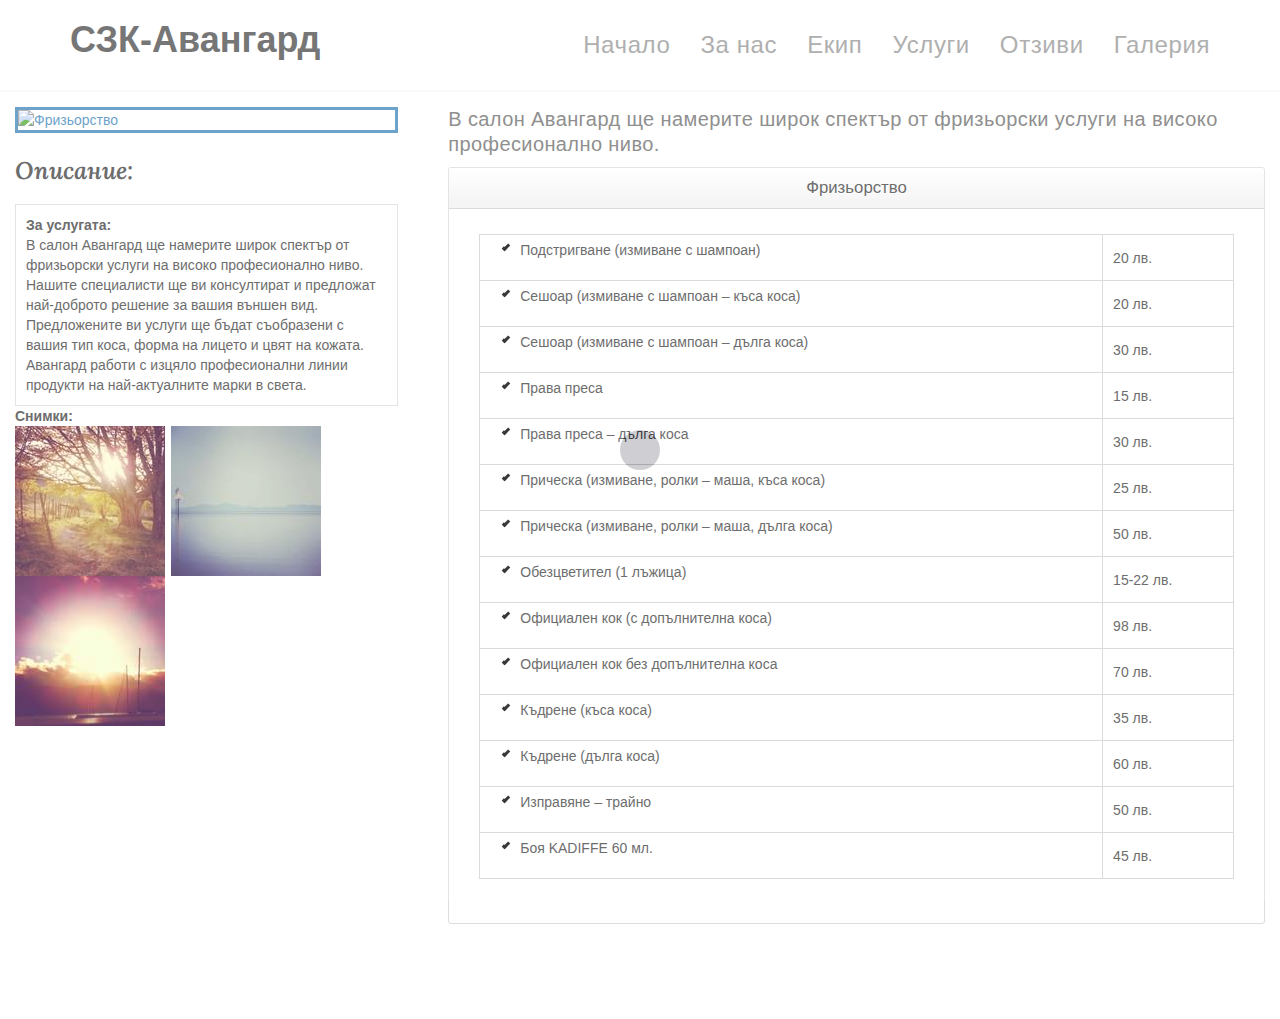
==== barber.html @ 59f302d2 "Ädded improvements" ====
<!DOCTYPE html>
<html lang="en">
<head>
<title>Студио за красота Авангард</title>
<meta name="description" content="">
<meta name="author" content="">
<meta charset="UTF-8">
<meta http-equiv="X-UA-Compatible" content="IE=Edge">
<meta name="viewport" content="width=device-width, initial-scale=1, maximum-scale=1">


<link rel="stylesheet" href="css/bootstrap.min.css">
<link rel="stylesheet" href="css/animate.css">
<link rel="stylesheet" href="css/font-awesome.min.css">
<link rel="stylesheet" href="css/owl.theme.css">
<link rel="stylesheet" href="css/owl.carousel.css">

<!-- Main css -->
<link rel="stylesheet" href="css/style.css">
<link rel="stylesheet" href="css/table.css">
<link rel="stylesheet" href="css/custom.css">
<link rel="stylesheet" href="css/base.css">
<link rel="stylesheet" href="css/layout.css">
<link rel="stylesheet" href="css/responsive.css">

<!-- Google Font -->
<link href='https://fonts.googleapis.com/css?family=Source+Sans+Pro:400,300,600' rel='stylesheet' type='text/css'>
<link href='https://fonts.googleapis.com/css?family=Lora:700italic' rel='stylesheet' type='text/css'>

		<link rel="stylesheet" type="text/css" href="fancybox/source/jquery.fancybox.css?v=2.1.5" media="screen" />
</head>
<body data-spy="scroll" data-target=".navbar-collapse" data-offset="50">


<!-- =========================
     PRE LOADER       
============================== -->
<div  class="preloader">

	<div class="sk-spinner sk-spinner-pulse"></div>

</div>


<!-- =========================
    NAVIGATION SECTION   
============================== -->
<div class="navbar navbar-default navbar-fixed-top sticky-navigation" role="navigation">
	<div class="container">

		<div class="navbar-header">
			<button class="navbar-toggle" data-toggle="collapse" data-target=".navbar-collapse">
				<span class="icon icon-bar"></span>
				<span class="icon icon-bar"></span>
				<span class="icon icon-bar"></span>
			</button>
			<a href="#" class="navbar-brand">СЗК-Авангард</a>
		</div>
		<div class="collapse navbar-collapse">
			<ul class="nav navbar-nav navbar-right main-navigation">
				<li><a href="index.html#home" class="smoothScroll">Начало</a></li>
				<li><a href="index.html#overview" class="smoothScroll">За нас</a></li>
				<li><a href="index.html#trainer" class="smoothScroll">Екип</a></li>
				<li><a href="index.html#price" class="smoothScroll">Услуги</a></li>
				<li><a href="index.html#testimonial" class="smoothScroll">Отзиви</a></li>
				<li><a href="gallery.html" class="smoothScroll">Галерия</a></li>
			
				
			</ul>
		</div>

	</div>
</div>

<div class="body-wrapper">

 <div class="wrapper clearfix">
	
		<div id="main" class="grid-block">

			<div id="maininner" class="grid-box">

				<section id="content" class="grid-block"><div id="system" class="servicePage">

  <article class="item" data-permalink="http://www.myenglishlanguage.com/wp-content/uploads/2016/02/Hairdressing.jpg">

    <header>

      <h1 class="title">

        Фризьорство
      </h1>

    </header>

    <div class="content clearfix">

      <div class="two-sixth">

        <div class="content-img gkResponsive">

          
          <a data-lightbox href="#"> <img class="alignnone size-full wp-image-506" src="http://www.myenglishlanguage.com/wp-content/uploads/2016/02/Hairdressing.jpg" alt="Фризьорство" width="664" height="1000" /> </a> </div>

        <div class="serviceinfotitle">

          <h3>Описание:</h3>

        </div>

        <div class="serviceinfo">

          <ul class='post-meta'>
<li><span class='post-meta-key'>За услугата:</span> В салон Авангард ще намерите широк спектър от фризьорски услуги на високо професионално ниво. Нашите специалисти ще ви консултират и предложат най-доброто решение за вашия външен вид. Предложените ви услуги ще бъдат съобразени с вашия тип коса, форма на лицето и цвят на кожата. Авангард работи с изцяло професионални линии продукти на най-актуалните марки в света.</li>
</ul>
          <ul>
         
          </ul>

        </div>
<article>
			<hl><b>Снимки:</b></hl>
			<p>
				<a class="fancybox" href="images/gallery/1_b.jpg" data-fancybox-group="gallery" title="Горичка"><img src="images/gallery/1_s.jpg" alt="" /></a>
				<a class="fancybox" href="images/gallery/2_b.jpg" data-fancybox-group="gallery" title="Езеро"><img src="images/gallery/2_s.jpg" alt="" /></a>
				<a class="fancybox" href="images/gallery/3_b.jpg" data-fancybox-group="gallery" title="Залез"><img src="images/gallery/3_s.jpg" alt="" /></a>
				
			</p>
		</article>
      </div>
	  
      <div class="four-sixth last">
        <div class="content-text">
          <p>В салон Авангард ще намерите широк спектър от фризьорски услуги на високо професионално ниво.</p>
<div class='box with-header '><div class='box-header center '><strong>Фризьорство</strong></div><div class='box-content'><div class='text   center' >
</div>
<div class='table default'>
<table cellspacing="0" cellpadding="0">
<tbody>
<tr>
<td>
<ul class="checkmark">
<li>Подстригване (измиване с шампоан)</li>
</ul>
</td>
<td>20 лв.</td>
</tr>
<tr>
<td>
<ul class="checkmark">
<li>Сешoар (измиване с шампoан &#8211; къса коса)</li>
</ul>
</td>
<td>20 лв.</td>
</tr>
<tr>
<td>
<ul class="checkmark">
<li>Сешoар (измиване с шампоан &#8211; дълга коса)</li>
</ul>
</td>
<td>30 лв.</td>
</tr>
<tr>
<td>
<ul class="checkmark">
<li>Права преса</li>
</ul>
</td>
<td>15 лв.</td>
</tr>
<tr>
<td>
<ul class="checkmark">
<li>Права преса &#8211; дълга коса</li>
</ul>
</td>
<td>30 лв.</td>
</tr>
<tr>
<td>
<ul class="checkmark">
<li>Прическа (измиване, ролки &#8211; маша, къса коса)</li>
</ul>
</td>
<td>25 лв.</td>
</tr>
<tr>
<td>
<ul class="checkmark">
<li>Прическа (измиване, ролки &#8211; маша, дълга коса)</li>
</ul>
</td>
<td>50 лв.</td>
</tr>
<tr>
<td>
<ul class="checkmark">
<li>Обезцветител (1 лъжица)</li>
</ul>
</td>
<td>15-22 лв.</td>
</tr>
<tr>
<td>
<ul class="checkmark">
<li>Официален кок (с допълнителна коса)</li>
</ul>
</td>
<td>98 лв.</td>
</tr>
<tr>
<td>
<ul class="checkmark">
<li>Официален кок без допълнителна коса</li>
</ul>
</td>
<td>70 лв.</td>
</tr>
<tr>
<td>
<ul class="checkmark">
<li>Къдрене (къса коса)</li>
</ul>
</td>
<td>35 лв.</td>
</tr>
<tr>
<td>
<ul class="checkmark">
<li>Къдрене (дълга коса)</li>
</ul>
</td>
<td>60 лв.</td>
</tr>
<tr>
<td>
<ul class="checkmark">
<li>Изправяне &#8211; трайно</li>
</ul>
</td>
<td>50 лв.</td>
</tr>
<tr>
<td>
<ul class="checkmark">
<li>Боя KADIFFE 60 мл.</li>
</ul>
</td>
<td>45 лв.</td>
</tr>

</tbody>
</table>
</div>
<p>
<span class='spacer small'></span></p>
<div class='text   center' >
</div>
</div></div>
<p><b> </b></p>
<p>&nbsp;</p>
<p>&nbsp;</p>

        </div>

      </div>

    </div>

  </article>

</div>
</section>
	</div>
			<!-- maininner end -->

		</div>
	<!-- main end -->
	
</div>

</div>
<!-- =========================

<!-- =========================
     SCRIPTS   
============================== -->
<script src="js/jquery.js"></script>
<script src="js/bootstrap.min.js"></script>
<script src="js/jquery.backstretch.min.js"></script>
<script src="js/wow.min.js"></script>
<script src="js/custom.js"></script>
<script type="text/javascript" src="fancybox/lib/jquery-1.10.1.min.js"></script>
<script type="text/javascript" src="fancybox/lib/jquery.mousewheel-3.0.6.pack.js"></script>
<script type="text/javascript" src="fancybox/source/jquery.fancybox.js?v=2.1.5"></script>
<script type="text/javascript">
		$(document).ready(function() {

			$('.fancybox').fancybox();
		$(".fancybox-effects-a").fancybox({
				helpers: {
					title : {
						type : 'outside'
					},
					overlay : {
						speedOut : 0
					}
				}
			});

			$("#fancybox-manual-a").click(function() {
				$.fancybox.open('1_b.jpg');
			});

			$("#fancybox-manual-b").click(function() {
				$.fancybox.open({
					href : 'iframe.html',
					type : 'iframe',
					padding : 5
				});
			});

			$("#fancybox-manual-c").click(function() {
				$.fancybox.open([
					{
						href : '1_b.jpg',
						title : 'My title'
					}, {
						href : '2_b.jpg',
						title : '2nd title'
					}, {
						href : '3_b.jpg'
					}
				], {
					helpers : {
						thumbs : {
							width: 75,
							height: 50
						}
					}
				});
			});


		});
		</script>

</body>
</html>
---- css/style.css ----
body {
    background: #ffffff;
    font-family: 'Source Sans Pro', sans-serif;
    font-style: normal;
    font-weight: 300;
}

html,body {
      width: 100%;
     overflow-x: hidden;
  }


/*---------------------------------------
    Typorgraphy              
-----------------------------------------*/
h1,h2,h3,h4,h5,h6,
blockquote {
  font-weight: 600;
}

h1 {
    font-size: 4.5rem;
    line-height: 6.5rem;
    letter-spacing: 10px;
    text-transform: uppercase;
    padding-top: 12px;
}

h2 {
  font-size: 30px;
  letter-spacing: 6px;
  padding-bottom: 18px;
  text-transform: uppercase;
}

#trainer h2,
#newsletter h2,
#blog h2,
#price h2 {
  padding-bottom: 2px;
}

blockquote, h3 {
   font-family: 'Lora', sans-serif;
  font-style: italic;
}

h3 {
  line-height: 36px;
}

h4 {
    color: #999;
    letter-spacing: 2px;
    margin-top: 22px;
}

p {
    color: #707070;
    font-size: 20px;
    line-height: 25px;
    letter-spacing: 0.4px;
}

a {
  text-decoration: none !important;
  outline: none;
}


/*---------------------------------------
    General               
-----------------------------------------*/
#trainer,
#blog,
#price {
    padding-top: 10rem;
    padding-bottom: 10rem;
}

#home,
#trainer,
#newsletter,
#price,
#testimonial,
#blog-header {
  text-align: center;
}

.parallax-section {
  background-attachment: fixed !important;
  background-size: cover !important;
}



/*---------------------------------------
    Preloader section              
-----------------------------------------*/
.preloader {
  position: fixed;
  top: 0;
  left: 0;
  width: 100%;
  height: 100%;
  z-index: 99999;
  display: flex;
  flex-flow: row nowrap;
  justify-content: center;
  align-items: center;
  background: none repeat scroll 0 0 #ffffff;
}

.sk-spinner-pulse {
  width: 40px;
  height: 40px;
  background-color: #26253a;
  border-radius: 100%;
  -webkit-animation: sk-pulseScaleOut 1s infinite ease-in-out;
          animation: sk-pulseScaleOut 1s infinite ease-in-out; }

@-webkit-keyframes sk-pulseScaleOut {
  0% {
    -webkit-transform: scale(0);
            transform: scale(0); }
  100% {
    -webkit-transform: scale(1);
            transform: scale(1);
    opacity: 0; } }

@keyframes sk-pulseScaleOut {
  0% {
    -webkit-transform: scale(0);
            transform: scale(0); }
  100% {
    -webkit-transform: scale(1);
            transform: scale(1);
    opacity: 0; } }




/*---------------------------------------
    Navigation section              
-----------------------------------------*/
.navbar-default {
    background: #ffffff;
    border-bottom: 2px solid #f9f9f9;
    box-shadow: none;
    margin: 0 !important;
}

.navbar-default .navbar-brand {
  color: #505050;
  font-size: 36px;
  font-weight: bold;
  line-height: 50px;
  margin: 0;
}

.navbar-default .navbar-nav li a {
    color: #999;
    font-size: 24px;
    font-weight: 300;
    line-height: 60px;
    letter-spacing: 0.6px;
    transition: all 0.4s ease-in-out;
	-webkit-transition: all 0.4s ease-in-out;
    -moz-transition: all 0.4s ease-in-out;
    -ms-transition: all 0.4s ease-in-out;
}

.navbar-default .navbar-nav li a:hover {
  color: #000;
}

.navbar-default .navbar-nav > li > a:hover,
.navbar-default .navbar-nav > li > a:focus {
  color: #000;
  background-color: transparent;
}

.navbar-default .navbar-nav > .active > a,
.navbar-default .navbar-nav > .active > a:hover,
.navbar-default .navbar-nav > .active > a:focus {
  color: #000;
  background-color: transparent;
}

.navbar-default .navbar-toggle {
     border: none;
     padding-top: 10px;
  }

.navbar-default .navbar-toggle .icon-bar {
    color: #000;
    border-color: transparent;
  }

.navbar-default .navbar-toggle:hover,
.navbar-default .navbar-toggle:focus { 
  color: #000;
  background-color: transparent;
}



/*---------------------------------------
    Home section              
-----------------------------------------*/
#home {
    background: 50% 0 repeat-y fixed;
    -webkit-background-size: cover;
    background-size: cover;
    background-position: center center;
    color: #ffffff;
    display: -webkit-box;
    display: -webkit-flex;
     display: -ms-flexbox;
    display: flex;
    -webkit-box-align: center;
     -webkit-align-items: center;
      -ms-flex-align: center;
          align-items: center;
    height: 100vh;
}

#home h3 {
  letter-spacing: 2px;
}

#home .btn {
  background: #26253a;
  border: none;
  border-radius: 0px;
  color: #999;
  font-size: 20px;
  font-weight: bold;
  letter-spacing: 4px;
  padding: 16px 38px;
  margin-top: 28px;
  transition: all 0.4s ease-in-out;
}

#home .btn:hover {
  background: #ffffff;
  color: #26253a;
}



/*---------------------------------------
   Overview  section              
-----------------------------------------*/
#overview {
  padding-top: 14rem;
  padding-bottom: 20rem;
  position: relative;
}

#overview img {
  border: 4px solid #f9f9f9;
  padding: 20px 20px 40px 20px;
}

#overview blockquote {
  background: #ffffff;
  box-shadow: 0px 2px 8px 10px rgba(50, 50, 50, 0.04);
  border-left: 8px solid #26253a;
  word-spacing: 1px;
  letter-spacing: 1px;
  position: absolute;
  font-size: 20px;
  top: 240px;
  left: 80px;
  padding: 62px 52px;
}

#overview .overview-detail {
  position: relative;
  top: 40px;
}

#overview .btn {
  background: transparent;
  border: 4px solid #26253a;
  border-radius: 0px;
  font-size: 22px;
  font-weight: 600;
  letter-spacing: 4px;
  text-transform: uppercase;
  padding: 14px 46px;
  transition: all 0.4s ease-in-out;
  margin-top: 32px;
}

#overview .btn:hover {
  background: #26253a;
  color: #ffffff;
}



/*---------------------------------------
   Trainer section              
-----------------------------------------*/
#trainer {
  background: #f9f9f9;
}

#trainer h3 {
  letter-spacing: 1px;
  margin-top: 0px;
  padding-bottom: 12px;
}

#trainer img {
  width: 100%;
}

#trainer .trainer-thumb {
  position: relative;
  margin-top: 72px;
  margin-bottom: 32px;
  padding: 0px;
}

#trainer .trainer-thumb .trainer-overlay {
  background: #26253a;
  color: #ffffff;
  position: absolute;
  width: 100%;
  height: 100%;
  text-align: center;
  vertical-align: middle;
  opacity: 0;
  top: 0px;
  right: 0px;
  bottom: 0px;
  left: 0px;
  transition: all 0.4s ease-in-out;
}

#trainer .trainer-thumb:hover .trainer-overlay {
  opacity: 0.9;
  transform: scale(0.9);
}

#trainer .trainer-thumb .trainer-overlay h2 {
  padding-bottom: 0px;
}

#trainer .trainer-thumb .trainer-des {
  position: absolute;
  top: 50%;
  left: 50%;
  -webkit-transform:translate(-50%,-50%);
      -ms-transform:translate(-50%,-50%);
          transform:translate(-50%,-50%);
}



/*---------------------------------------
   Newsletter section              
-----------------------------------------*/
#newsletter {
    background: url('../images/newsletter-bg.jpg') 50% 0 repeat-y fixed;
    background-size: cover;
    background-position: center center;
    color: #ffffff;
    padding-top: 12rem;
    padding-bottom: 12rem;
}

#newsletter .newsletter_detail {
  padding-top: 3rem;
}

#newsletter .form-control {
  background: transparent;
  border: none;
  border-bottom: 1px solid #999;
  border-radius: 0px;
  box-shadow: none;
  font-size: 20px;
  margin-bottom: 16px;
  transition: all 0.4s ease-in-out;
}

#newsletter .form-control:focus {
  border-bottom-color: #ffffff;
}

#newsletter input {
  height: 45px;
}

#newsletter input[type="submit"] {
  background: #26253a;
  border: none;
  color: #ffffff;
  font-size: 20px;
  font-weight: bold;
  letter-spacing: 4px;
  height: 65px;
  margin-top: 42px;
  transition: all 0.4s ease-in-out;
}

#newsletter input[type="submit"]:hover {
  background: #ffffff;
  color: #26253a;
}



/*---------------------------------------
    Blog section              
-----------------------------------------*/
#blog .blog-thumb {
  border: 1px solid #f0f0f0;
  position: relative;
  padding: 60px;
  -wekbit-transition: all 1000ms linear;
  transition: all 1000ms linear;
}

#blog .blog-thumb:hover {
  background: url('../images/blog-thumb.jpg');
   -webkit-background-size: cover;
  background-size: cover;
  background-position: center center;
  color: #ffffff;
}

#blog .blog-thumb:hover .blog-date, #blog .blog-thumb:hover h3 a,
#blog .blog-thumb:hover #blog-author {color: #ffffff;}

#blog .col-md-6:nth-child(2) .blog-thumb,
#blog .col-md-6:nth-child(3) .blog-thumb {
  margin-top: 72px;
}

#blog .col-md-6:nth-child(4) .blog-thumb,
#blog .col-md-6:nth-child(5) .blog-thumb {
  margin-top: 42px;
}


#blog h3 a {
  color: #606060;
}

#blog .blog-date {
  color: #999;
  font-weight: bold;
}

#blog #blog-author {
  color: #606060;
  letter-spacing: 1px;
}

/* blog single page */

#blog-header {
    background: url('../images/blog-header-bg.jpg') 50% 0 repeat-y fixed;
    -webkit-background-size: cover;
    background-size: cover;
    background-position: bottom center;
    color: #ffffff;
    display: -webkit-box;
    display: -webkit-flex;
     display: -ms-flexbox;
    display: flex;
    -webkit-box-align: center;
     -webkit-align-items: center;
      -ms-flex-align: center;
          align-items: center;
    height: 50vh;
}

#blog .recent-post h3 {
  padding-bottom: 8px;
  margin-top: 0px;
}

#blog .recent-post img {
  width: 100%;
}

#blog .recent-post .media {
  border-bottom: 1px solid #f0f0f0;
  padding-bottom: 18px;
  margin-bottom: 42px;
}
#blog .recent-post .media:last-child {
  border-bottom: none;
}

#blog .blog-categories {
  padding-bottom: 40px;
}
#blog .blog-categories h3 {
  padding-bottom: 12px;
}

#blog .blog-categories li {
  padding-top: 4px;
  padding-bottom: 4px;
  margin-left: 20px;
  list-style: none;
}

#blog .blog-categories li a {
  color: #808080;
  font-size: 18px;
  font-weight: bold;
  letter-spacing: 0.5px;
}

#blog h4 {
  font-size: 24px;
  line-height: 26px;
  letter-spacing: 1px;
  padding-top: 0px;
}

#blog h4 a {
  color: #404040;
  transition: all 0.4s ease-in-out;
}
#blog h4 a:hover {
  color: #777;
}

#blog h5 {
  color: #727272;
}

#blog .blog-image {
  padding: 30px 0px;
}

#blog .blog-content span a {
  color: #909090;
  letter-spacing: 0.9px;
}

#blog .blog-content span {
  font-size: 14px;
  font-weight: 400;
  margin-right: 14px;
}

#blog .blog-content blockquote {
  border-left-color: #ffa400;
  margin: 30px 0px;
}

#blog .blog-author {
  border-top: 1px solid #f0f0f0;
  border-bottom: 1px solid #f0f0f0;
  padding-top: 22px;
  padding-bottom: 28px;
  margin-top: 42px;
  margin-bottom: 42px;
}
#blog .blog-author h4 {
  padding-top: 12px;
  padding-bottom: 8px;
}

#blog .recent-post .media .media-object,
#blog .blog-author .media .media-object, #blog .blog-comment .media .media-object {
  margin-right: 14px;
}

#blog .blog-comment h3, #blog .blog-comment-form h3 {
  padding-bottom: 18px;
}

#blog .blog-comment .media .media {
  border-top: 1px solid #f0f0f0;
  padding-top: 20px;
  margin-top: 32px;
}

#blog .blog-comment-form {
  border-top: 1px solid #f0f0f0;
  padding-top: 32px;
  margin-top: 72px;
}

#blog .blog-comment-form .col-md-6,
#blog .blog-comment-form .col-md-12, #blog .blog-comment-form .col-md-3 {
  padding-left: 0px;
}

#blog .blog-comment-form .form-control {
  background: transparent;
  border: 2px solid #eeeeee;
  color: #808080;
  box-shadow: none;
  margin-top: 18px;
  margin-bottom: 10px;
  transition: all 0.4s ease-in-out;
}

#blog .blog-comment-form .form-control:focus {
  border-color: #808080;
}

#blog .blog-comment-form input {
  height: 45px;
}

#blog .blog-comment-form input[type="submit"] {
  background: #eeeeee;
  color: #202020;
  font-weight: bold;
}

.blog-clear { clear: both; height: 30px; }

/*---------------------------------------
    Price section              
-----------------------------------------*/
#price {
  background: url('../images/price-bg.jpg') 50% 0 repeat-y fixed;
    -webkit-background-size: cover;
    background-size: cover;
    background-position: center center;
    color: #ffffff;
}

#price .pricing__item {
  position: relative;
  display: -webkit-flex;
  display: flex;
  -webkit-flex-direction: column;
  flex-direction: column;
  -webkit-align-items: stretch;
  align-items: stretch;
  text-align: center;
  -webkit-flex: 0 1 330px;
  flex: 0 1 330px;
}

#price .pricing__feature-list {
  text-align: left;
}

#price .pricing__action {
  color: inherit;
  border: none;
  background: none;
}

#price .pricing__action:focus {
  outline: none;
}

#price .pricing__item {
  font-size: 20px;
  margin-top: 72px;
  padding: 2em;
  cursor: default;
  color: #fff;
  border: 1px solid #666;
  -webkit-transition: background-color 0.6s, color 0.3s;
  transition: background-color 0.6s, color 0.3s;
}

#price .pricing__item:nth-child(2) {
  border-right: none;
  border-left: none;
}

#price .pricing__item:hover {
  color: #444;
  background: #ffffff;
  border-color: transparent;
}

#price .pricing__title {
  font-size: 2em;
  width: 100%;
  margin: 0;
  padding: 0;
}
#price .pricing__title_small {
  font-size: 1.5em;
  width: 100%;
  margin: 0;
  padding: 0;
}

#price .pricing__price {
  font-size: 1.45em;
  font-weight: bold;
  line-height: 120px;
  width: 120px;
  height: 120px;
  margin: 1.15em auto 0.3em;
  border-radius: 50%;
  background: #ffffff;
  -webkit-transition: color 0.3s, background 0.3s;
  transition: color 0.3s, background 0.3s;
}

#price .pricing__item:first-child .pricing__price {
  background: #26253a;
}

#price .pricing__item:nth-child(2) .pricing__price {
  background: #26253a;
}

#price .pricing__item:hover .pricing__price {
  color: #fff;
  background: #222;
}

#price .pricing__feature-list {
  margin: 0;
  padding: 1em 1em 2em 1em;
  font-weight: bold;
  list-style: none;
  letter-spacing: 0.6px;
  line-height: 32px;
  text-align: center;
}

#price .pricing__action {
  font-weight: bold;
  margin-top: auto;
  padding: 18px 48px;
  opacity: 0;
  color: #fff;
  font-size: 20px;
  background: #26253a;
  text-transform: uppercase;
  letter-spacing: 3px;
  -webkit-transition: -webkit-transform 0.3s, opacity 0.3s;
  transition: transform 0.3s, opacity 0.3s;
  -webkit-transform: translate3d(0, -15px, 0);
  transform: translate3d(0, -15px, 0);
}

#price .pricing__item:hover .pricing__action {
  opacity: 1;
  -webkit-transform: translate3d(0, 0, 0);
  transform: translate3d(0, 0, 0);
}

#price .pricing__action:hover,
#price .pricing__action:focus {
  background: #222;
}

@media screen and (max-width: 60em) {
  #price .pricing__item {
    max-width: none;
    width: 100%;
    flex: none;
  }
  #price .pricing__item:nth-child(2) {
    border: 1px solid #fff;
  }
}



/*---------------------------------------
    Testimonial section              
-----------------------------------------*/
#testimonial {
    background: #ffffff;
    color: #26253a;
    padding-top: 8rem;
    padding-bottom: 8rem;
}

#testimonial .fa {
  font-size: 42px;
  padding-bottom: 14px;
}

#testimonial h3 {
  letter-spacing: 1px;
}



/*---------------------------------------
   Footer section              
-----------------------------------------*/
footer {
  background: #26253a;
  color: #ffffff;
  padding-top: 8rem;
  padding-bottom: 8rem;
}

footer .col-md-5 {
  position: relative;
  left: 100px;
}

footer .col-md-5 div {
  padding-top: 10px;
}

footer h4 {
  margin-top: 0px;
}

footer .copyright-text {
  padding-top: 80px;
  text-align: center;
}

.copyright-text a {
	color: #707070;
	transition: all 0.4s ease-in-out;
}

.copyright-text a:hover {
	color: #ffffff;
}


/*---------------------------------------
   Social icon             
-----------------------------------------*/
.social-icon {
    position: relative;
    padding: 0;
    margin: 0;
}

.social-icon li {
    display: inline-block;
    list-style: none;
}

.social-icon li a {
    color: #999;
    border-radius: 100px;
    font-size: 16px;
    text-decoration: none;
    transition: all 0.4s ease-in-out;
    width: 50px;
    height: 50px;
    line-height: 50px;
    text-align: center;
    vertical-align: middle;
}

.social-icon li a:hover {
    background: #ffffff;
}



/*---------------------------------------
   Responsive styles            
-----------------------------------------*/
@media (max-width: 980px) {

  #home {
    height: 65vh;
  }

  #overview {text-align: center;}

  #overview blockquote {
    top: 260px;
    padding: 82px;
  } 

  #overview .overview-detail {
    margin-left: 20px;
    top: 72px;
  }

  footer .col-md-5 {
    left: 30px;
  }

  #blog-header {
    height: 40vh;
  }

}


@media (max-width: 768px) {

  #overview blockquote {
    top: 306px;
    left: 30px;
    right: 10px;
  }

}


@media (max-width: 767px) {

  .navbar-default .navbar-brand {
    line-height: 15px;
  }

  .navbar-default .navbar-nav li a {
    font-size: 20px;
    line-height: 18px;
  }

  #trainer,
  #blog,
  #price {
    padding-top: 6rem;
    padding-bottom: 6rem;
  }

  #overview {
    padding-top: 8rem;
    padding-bottom: 8rem;
  }

}


@media (max-width: 760px) {

  #home {
    height: 100vh;
  }

  #blog-header {
    height: 35vh;
  }

  #blog .blog-comment-form {
    margin-bottom: 42px;
  }

  h1 {
    font-size: 2.8rem;
    line-height: 4.8rem;
  }

  h2 {
    font-size: 24px;
  }

  h3 {font-size: 18px}

  p {font-size: 17px;}

  #overview img {
    margin-bottom: -60px;
  }

  #overview .overview-detail {
    margin-top: 100px;
    top: 0px;
  }

  #price .pricing__action {
    font-size: 13px;
  }

  footer {text-align: center;}

  footer .col-md-5 {
    left: 0px;
    padding-top: 30px;
    padding-bottom: 30px;
  }

}


@media (max-width: 650px) {

  #overview blockquote {
    position: relative;
    top: 0px;
    left: 0px;
  }

}


@media (max-width: 450px) {

  #overview blockquote {
    padding: 32px;
  }

  #overview .overview-detail {
    margin-top: 32px;
  }

}
---- css/table.css ----
table, pre,
.box, blockquote,
.note, .success, .notice, .warning, .error {
  margin-top: .5em;
  margin-bottom: .5em;
}

.box { border: 1px solid #dddddd; }

.box.no-header.smaller-inner-padding .box-content { padding: 15px; border: none; }

form fieldset,
form input[type="text"],
form input[type="password"],
input[type="submit"],
input[type="reset"],
form textarea,
form select,
pre,
.entry-featured-content,
.framed,
.framed.fancy img,
.framed.fancy iframe,
#system .box,
.box .box-header,
.info-box,
.stytaxhighlighter,
button,
a.button,
.paginator a,
.paginator span,
#comments .comment,
.lightbox-image { border-radius: 3px 3px 3px 3px; }

/* Underlined Heading */

h1.underlined, h2.underlined, h3.underlined,
h4.underlined, h5.underlined, h6.underlined {
  border-bottom: 1px solid #d1d1d1;
  padding-bottom: 3px;
  margin-bottom: 3px;
  line-height: 1.4;
}


/* @group Columns
------------------------------------------------------------ */


.one-half { width: 48%; }

.one-third { width: 30.66%; }

.two-third { width: 65.33%; }

.one-fourth { width: 22%; }

.three-fourth { width: 74%; }

.one-fifth { width: 16.8%; }

.two-fifth { width: 37.6%; }

.three-fifth { width: 58.4%; }

.four-fifth { width: 79.2%; }

.one-sixth { width: 13.33%; }

.two-sixth { width: 30.66%; }

.three-sixth { width: 47.99%; }

.four-sixth { width: 65.32%; }

.five-sixth { width: 82.67%; }

.one-half,
.one-third,
.two-third,
.three-fourth,
.one-fourth,
.one-fifth,
.two-fifth,
.three-fifth,
.four-fifth,
.one-sixth,
.two-sixth,
.three-sixth,
.four-sixth,
.five-sixth { float: left; position: relative; margin-right: 4%; }

.last { clear: right; }

/* end section */



/* @group Dividers, Spacers and Rulers
------------------------------------------------------------ */


.hr,
.spacer,
.divider { clear: both; display: block; }

.hr { background-image: url(../images/hr.png); background-position: center center; background-repeat: no-repeat; padding: 1em 0; }

body.fullwidth .hr { background-image: url(../images/hr_fullwidth.png); }

.spacer,
.hr { height: 1em; }

.spacer.big,
.hr.big { height: 2em; }

.spacer.bigger,
.hr.bigger { height: 3em; }

.spacer.huge,
.hr.huge { height: 4em; }

.spacer.small,
.hr.small { height: .5em; }

.hr.smaller { padding: 0; }

/* end section */

/* @group Comment Form, Contact Form
------------------------------------------------------------ */


#comment-form input[type=text],
#comment-form input[type=password],
form.three-column-form input[type=text],
form.three-column-form input[type=password] { width: 95.5%; }

body.fullwidth #comment-form input[type=text],
body.fullwidth #comment-form input[type=password],
body.fullwidth form.three-column-form input[type=text],
body.fullwidth form.three-column-form input[type=password] { width: 97.5%; }

#comment-form textarea,
form.three-column-form textarea { width: 98.5%; }

body.fullwidth #comment-form textarea,
body.fullwidth form.three-column-form textarea { width: 99%; }

form label { font-size: 0.85em; font-weight: bold; }

/* end section */


/* @group Tabs
------------------------------------------------------------ */


.tabgroup { clear: both; overflow: hidden; padding-bottom: 1px; }

.tabgroup .tabs-wrapper .tab { border: 1px solid #d1d1d1; cursor: pointer; display: block; overflow: hidden; margin: 0 -1px -1px 0; }

.tabgroup .tabs-wrapper .tab strong { line-height: 1.55; font-size: .85em; }

.tabgroup .tab-content-wrapper { border: 1px solid #d1d1d1; border-radius: 0 3px 3px 3px; -moz-border-radius: 0 3px 3px 3px; -webkit-border-radius: 0 3px 3px 3px; }

.tabgroup .tab-content-wrapper .tab-content { display: none; }

.tabgroup .tabs-wrapper .tab,
.tabgroup .tab-content-wrapper .tab-content { padding: 5px 12px; }

/* Vertical */


.tabgroup.vertical .tabs-wrapper { float: left; width: 20%; }

.tabgroup.vertical .tabs-wrapper .tab { position: relative; z-index: 2; }

.tabgroup.vertical .tabs-wrapper .tab:first-child { border-radius-top-left: 3px; -moz-border-radius-topleft: 3px; -webkit-border-top-left-radius: 3px; }

.tabgroup.vertical .tabs-wrapper .tab:last-child { border-radius-bottom-left: 3px; -moz-border-radius-bottomleft: 3px; -webkit-border-bottom-left-radius: 3px; }

.tabgroup.vertical .tabs-wrapper .tab.active { background: white; border-right: none; filter: 0; }

.tabgroup.vertical .tab-content-wrapper { float: left; position: relative; width: 79%; z-index: 1; }

.fullwidth .tabgroup.vertical .tab-content-wrapper { width: 100%; }

.tabgroup.vertical .tab-content.active { display: block; overflow: hidden; }

/* Horizontal */


.tabgroup.horizontal .tabs-wrapper .tab { float: left; }

.tabgroup.horizontal .tabs-wrapper .tab:first-child { border-radius-top-left: 3px; -moz-border-radius-topleft: 3px; -webkit-border-top-left-radius: 3px; }

.tabgroup.horizontal .tabs-wrapper .tab:last-child { border-radius-top-right: 3px; -moz-border-radius-topright: 3px; -webkit-border-top-right-radius: 3px; }

.tabgroup.horizontal .tabs-wrapper .tab.active { border-bottom: 1px solid white; }

.tabgroup.horizontal .tab-content-wrapper { clear: both; }

.tabgroup.horizontal .tab-content.active { display: block; overflow: hidden; }

/* end section */



/* @group Toggler
------------------------------------------------------------ */


.toggler strong { cursor: pointer; }

/* Style: Default */


.togglergroup.default .toggler { margin-bottom: -1px;  *zoom: 1; /* IE Fix */
background: #ffffff; background: -moz-linear-gradient(top, #ffffff 0%, #e5e5e5 100%); background: -webkit-gradient(linear, left top, left bottom, color-stop(0%, #ffffff), color-stop(100%, #e5e5e5)); background: -webkit-linear-gradient(top, #ffffff 0%, #e5e5e5 100%); background: -o-linear-gradient(top, #ffffff 0%, #e5e5e5 100%); background: -ms-linear-gradient(top, #ffffff 0%, #e5e5e5 100%); background: linear-gradient(to bottom, #ffffff 0%, #e5e5e5 100%); filter: progid:DXImageTransform.Microsoft.gradient( startColorstr='#ffffff', endColorstr='#e5e5e5', GradientType=0 );
}

.togglergroup.default .toggler-wrapper .toggler.active { background: #e5e5e5; background: -moz-linear-gradient(top, #e5e5e5 0%, #ffffff 100%); background: -webkit-gradient(linear, left top, left bottom, color-stop(0%, #e5e5e5), color-stop(100%, #ffffff)); background: -webkit-linear-gradient(top, #e5e5e5 0%, #ffffff 100%); background: -o-linear-gradient(top, #e5e5e5 0%, #ffffff 100%); background: -ms-linear-gradient(top, #e5e5e5 0%, #ffffff 100%); background: linear-gradient(to bottom, #e5e5e5 0%, #ffffff 100%); filter: progid:DXImageTransform.Microsoft.gradient( startColorstr='#e5e5e5', endColorstr='#ffffff', GradientType=0 );
}

.togglergroup.default .toggler-wrapper .toggler strong { background-image: url(../images/toggler_icons.gif); background-position: 8px -14px; background-repeat: no-repeat; border: 1px solid #d1d1d1; display: block; font-weight: normal; padding: 4px 5px 3px 21px; }

.togglergroup.default .toggler-wrapper:first-child .toggler strong,
.togglergroup.default .toggler-wrapper:first-child .toggler.active { border-radius-top-left: 3px; -moz-border-radius-topleft: 3px; -webkit-border-top-left-radius: 3px; border-radius-top-right: 3px; -moz-border-radius-topright: 3px; -webkit-border-top-right-radius: 3px; }

.togglergroup.default .toggler-wrapper:last-child .toggler strong { border-radius-bottom-left: 3px; -moz-border-radius-bottomleft: 3px; -webkit-border-bottom-left-radius: 3px; border-radius-bottom-right: 3px; -moz-border-radius-bottomright: 3px; -webkit-border-bottom-right-radius: 3px; }

.togglergroup.default .toggler-wrapper:last-child .toggler.active strong { border-radius: 0; -moz-border-radius: 0; -webkit-border-radius: 0; }

.togglergroup.default .toggler-wrapper .toggler.active strong { background-position: -20px 10px; }

.togglergroup.default .toggler-content { border: 1px solid #d1d1d1; margin-bottom: -1px; padding: 5px 12px 5px 22px; }

/* Style: Simple */


.togglergroup.simple .toggler strong { background-image: url(../images/toggler_icons_simple.gif); background-position: 0 -21px; background-repeat: no-repeat; display: inline-block; padding: 3px 0 3px 20px; }

.togglergroup.simple .toggler.active strong { background-position: -28px 5px; }

.togglergroup.simple .toggler-content { padding-left: 20px; padding-bottom: 1em; }

/* Style: FAQ */


.togglergroup.faqs .toggler strong { background-image: url(../images/faq.png); background-repeat: no-repeat; display: inline-block; padding: 2px 0 8px 30px; }
.togglergroup.faqs .toggler.active strong { background-image: url(../images/faq-active.png); }

.togglergroup.faqs .toggler-content { padding-left: 32px; padding-bottom: 1em; }
.togglergroup.faqs .toggler-content p { margin: 5px 0; }

/* end section */





/* group Alignments, Floats and Helpers ------------------------------------------------------------ */


.alignleft { float: left; margin: 5px 15px 5px 0; }

.alignright { float: right; margin: 5px 0 5px 15px; }

.aligncenter { display: block; margin-left: auto; margin-right: auto; }

.alignleft.small { margin-right: 10px; }

.alignright.small { margin-left: 10px; }

.left { text-align: left; }

.right { text-align: right; }

.center { text-align: center; }

small,
.text.small { font-size: .85em; }

.text.big { font-size: 1.5em; }

.text.bigger { font-size: 2.5em; }

.text.huge { font-size: 3.5em; }

.primary { float: left; }

.secondary { float: right; }

.first { margin-left: 0 !important; }

.last { margin-right: 0 !important; }

#system .top { margin-top: 0; padding-top: 0; }

#system .bottom { margin-bottom: 0; padding-bottom: 0; }

/* end section */




/* group Dropcaps ------------------------------------------------------------ */


.dropcap-square,
.dropcap-circle { background-color: #444444; }

.dropcap.colored { color: #3A5A66; }

.dropcap,
.dropcap-square,
.dropcap-circle { display: block; float: left; font-weight: normal; line-height: 36px; margin-right: 6px; text-shadow: none; }

.dropcap { font-size: 3.1em; }

.dropcap-square,
.dropcap-circle { color: white; margin-top: 3px; text-align: center; }

.dropcap-square { border-radius: 2px; -moz-border-radius: 2px; -webkit-border-radius: 2px; font-size: 2.3em; width: 36px; }

.dropcap-circle { border-radius: 100px; -moz-border-radius: 100px; -webkit-border-radius: 100px; font-size: 1.78em; width: 36px; }

/* end section */


/* group Dividers, Spacers and Rulers ------------------------------------------------------------ */


.hr,
.spacer,
.divider { clear: both; display: block; }

.hr { background-position: center center; background-repeat: no-repeat; padding: 1em 0; }

body.page .hr { background-image: url(../images/hr_fullwidth.png); }

body.sidebar-a-right .hr,
body.sidebar-b-right .hr { background-image: url(../images/hr.png); }

.spacer,
.hr { height: 1em; }

.spacer.big,
.hr.big { height: 2em; }

.spacer.bigger,
.hr.bigger { height: 3em; }

.spacer.huge,
.hr.huge { height: 4em; }

.spacer.small,
.hr.small { height: .5em; }

.hr.smaller { padding: 0; }

/* end section */

/* group Highlights ------------------------------------------------------------ */


.highlight { border-radius: 2px; -moz-border-radius: 2px; -webkit-border-radius: 2px; color: white; padding: 1px 4px; }

.highlight.neon { background: #fff34d !important; box-shadow: 0 1px 4px rgba(0, 0, 0, 0.5); -moz-box-shadow: 0 1px 4px rgba(0, 0, 0, 0.5); -webkit-box-shadow: 0 1px 4px rgba(0, 0, 0, 0.5); color: black; }

.highlight.dark { background: #555 !important; }

/* end section */



/* group Icon Text ------------------------------------------------------------ */


/* Icon Left */


.icon-text.icon-left { overflow: hidden; }

.icon-text.icon-left .icon { max-width: 48px; margin-top: .3em; float: left; width: 20%; text-align: center; }

.icon-text.icon-left .icon img { max-width: 67px; width: 100%; }

.icon-text.icon-left .content { overflow: hidden; padding-left: 15px; }

/* Icon Top */


.icon-text.icon-top .icon { background-position: center center; background-repeat: no-repeat; height: 65px; padding-bottom: .5em; }

.icon-text.icon-top h1,
.icon-text.icon-top h2,
.icon-text.icon-top h3,
.icon-text.icon-top h4,
.icon-text.icon-top h5,
.icon-text.icon-top h6 { text-align: center; }

/* end section */

/* @group Info Boxes
------------------------------------------------------------ */


.info-box { padding: 15px 15px 15px 44px; border-radius: 6px; font-weight: bold; box-shadow: 0 0 3px 0 rgba(0, 0, 0, 0.2); }

.info-box.note a,
.info-box.success a,
.info-box.help a,
.info-box.notice a,
.info-box.warning a,
.info-box.error a { color: #222 !important; text-decoration: underline; }

.info-box.note a:hover,
.info-box.success a:hover,
.info-box.help a:hover,
.info-box.notice a:hover,
.info-box.warning a:hover,
.info-box.error a:hover { color: #000 !important; text-shadow: none; }

.info-box.note { background: #EBFAFF url(../images/icons/box_info.png) no-repeat 4px center; color: #444; text-shadow: 1px 1px 1px rgba(255,255,255,0.3); border: 1px solid #00aae8; }

.info-box.success { background: #EEF6E4 url(../images/icons/list_check.png) no-repeat 12px center; text-shadow: 1px 1px 1px rgba(255,255,255,0.3); border: 1px solid #8bb261; color: #444; }

.info-box.help { background: #EBFAFF url(../images/icons/box_info.png) no-repeat 4px center; color: #444; text-shadow: 1px 1px 1px rgba(255,255,255,0.3); border: 1px solid #00aae8; }

.info-box.notice { background: #EBFAFF url(../images/icons/box_info.png) no-repeat 4px center; color: #444; text-shadow: 1px 1px 1px rgba(255,255,255,0.3); border: 1px solid #00aae8; }

.info-box.warning { background: #FBF9EA url(../images/icons/box_hint.png) no-repeat 4px center; text-shadow: 1px 1px 1px rgba(255,255,255,0.3); border: 1px solid #cab22c; color: #444; }

.info-box.error { background: #FBEAEA url(../images/icons/box_warning.png) no-repeat 4px center; color: #333; text-shadow: 1px 1px 1px rgba(255,255,255,0.3); border: 1px solid #ca2c2c; }

.info-box.no-icon { background-image: none; padding-left: 8px; }

/* end section */

/* Standard List Styles */

ul.checkmark,
ul.circle-checkmark,
ul.square-checkmark,
ul.circle-small,
ul.circle,
ul.circle-large,
ul.triangle-small,
ul.triangle,
ul.triangle-large,
ul.bullet { margin: 0 0 15px 0; padding: 0; }

ul.checkmark li,
ul.circle-checkmark li,
ul.square-checkmark li,
ul.circle-small li,
ul.circle li,
ul.circle-large li,
ul.triangle-small li,
ul.triangle li,
ul.triangle-large li,
ul.bullet li { list-style-type: none; padding: 0 0 0 30px; position: relative; margin-bottom: 8px; }

ul.checkmark li a,
ul.circle-checkmark li a,
ul.square-checkmark li a,
ul.circle-small li a,
ul.circle li a,
ul.circle-large li a,
ul.triangle-small li a,
ul.triangle li a,
ul.triangle-large li { font-size: 100%; line-height: 1.7em; }

ul.checkmark li:after { content: ""; display: block; width: 4px; height: 8px; border-color: #000000; border-style: solid; border-width: 0 3px 3px 0; position: absolute; left: 14px; top: 3px; -webkit-transform: rotate(45deg); -moz-transform: rotate(45deg); -o-transform: rotate(45deg); }

ul.circle-checkmark li:before { content: ""; display: block; border-color: #fff; border-style: solid; border-width: 9px; border-radius: 9px; height: 0; width: 0; position: absolute; left: 7px; top: 1px; }

ul.circle-checkmark li:after { content: ""; display: block; width: 3px; height: 6px; border-color: #000; border-width: 0 2px 2px 0; border-style: solid; position: absolute; left: 14px; top: 5px; -webkit-transform: rotate(45deg); -moz-transform: rotate(45deg); -o-transform: rotate(45deg); }

ul.circle-checkmark li:after { border-color: #fff !important; }

ul.square-checkmark li:before { content: ""; display: block; border-color: #fff; border-width: 7px; border-style: solid; height: 0; width: 0; position: absolute; left: 9px; top: 3px; }

ul.square-checkmark li:after { content: ""; display: block; width: 3px; height: 6px; border-color: #000; border-width: 0 2px 2px 0; border-style: solid; position: absolute; left: 14px; top: 9px; margin-top: -4px; -webkit-transform: rotate(45deg); -moz-transform: rotate(45deg); -o-transform: rotate(45deg); }

ul.square-checkmark li:after { border-color: #fff !important; }

ul.triangle-small li:after { content: ""; display: block; width: 0; height: 0; border-color: transparent transparent transparent #fff; border-style: solid; border-width: 3px; position: absolute; left: 18px; top: 7px; }

ul.triangle li:after { content: ""; display: block; width: 0; height: 0; border-color: transparent transparent transparent #fff; border-style: solid; border-width: 4px; position: absolute; left: 17px; top: 6px; }

ul.triangle.green li:after { border-color: transparent transparent transparent #74924A; }

ul.triangle.yellow li:after { border-color: transparent transparent transparent #D69839; }

ul.triangle.red li:after { border-color: transparent transparent transparent #BD5151; }

ul.triangle.blue li:after { border-color: transparent transparent transparent #488AAD; }

ul.triangle.white li:after { border-color: transparent transparent transparent #fff; }

ul.triangle.white li:after { border-color: transparent transparent transparent #ddd; }

ul.triangle.black li:after { border-color: transparent transparent transparent #000; }

ul.triangle-large li:after { content: ""; display: block; width: 0; height: 0; border-color: transparent transparent transparent #fff; border-style: solid; border-width: 6px; position: absolute; left: 15px; top: 4px; }

ul.circle-small li:after { content: ""; display: block; width: 0; height: 0; border-color: #fff; border-style: solid; border-width: 2px; border-radius: 2px; position: absolute; left: 16px; top: 8px; }

ul.circle li:after { content: ""; display: block; width: 0; height: 0; border-color: #fff; border-style: solid; border-width: 3px; border-radius: 3px; position: absolute; left: 15px; top: 7px; }

ul.circle-large li:after { content: ""; display: block; width: 0; height: 0; border-color: #fff; border-style: solid; border-width: 5px; border-radius: 5px; position: absolute; left: 12px; top: 5px; }

ul.circle.green li:after,
ul.checkmark.green li:after { border-color: #74924A; }

ul.circle.yellow li:after,
ul.checkmark.yellow li:after { border-color: #D69839; }

ul.circle.red li:after,
ul.checkmark.red li:after { border-color: #BD5151; }

ul.circle.blue li:after,
ul.checkmark.blue li:after { border-color: #488AAD; }

ul.circle.white li:after,
ul.checkmark.white li:after { border-color: #fff; }

ul.circle.white li:after,
ul.checkmark.white li:after { border-color: #ddd; }

ul.circle.black li:after,
ul.checkmark.black li:after { border-color: #000; }

ul.bullet li { background-position: 15px 7px; background-repeat: no-repeat; }

/* Group Table
------------------------------------------------------------ */

.table table { width: 100%; }

.table table thead tr th.nobg { background: none !important; border-top: none; border-left: none; filter: 0; }

/* Default*/


.table.default table { border-right: 1px solid #d1d1d1; border-bottom: 1px solid #d1d1d1; }

.table.default table th,
.table.default table td { border-top: 1px solid #d1d1d1; border-left: 1px solid #d1d1d1; padding: 5px 5px 5px 10px; }

.table.default table tr.alt th,
.table.default table tr.alt td,
.table.default table tr th.alt,
.table.default table tr td.alt { background-color: #f1f1f1; }

.table.default table th { font-size: .85em; font-weight: normal; letter-spacing: 1px; line-height: 1.55; text-transform: uppercase; }

/* IE Fix for not showing borders on gradient BG */

.ie .table.default table thead tr th { filter: 0; background: none; }

.table.default table thead tr th { border-bottom-style: solid; border-bottom-width: 2px; font-weight: bold; padding-top: 10px; padding-bottom: 10px; }

.table.default tfoot tr th,
.table.default tfoot tr td { border-top-style: solid; border-top-width: 2px; }

/* Table Minimal */


.table.minimal table { border-right: 1px solid #d1d1d1; border-bottom: 1px solid #d1d1d1; }

.table.minimal table th,
.table.minimal table td { border-top: 1px solid #d1d1d1; border-left: 1px solid #d1d1d1; padding: 5px 5px 5px 10px; }

.table.minimal table th { background: #f1f1f1; font-weight: bold; }

.table.minimal table thead tr th { border-bottom: 3px solid #d1d1d1; }

.table.minimal table tfoot tr th,
.table.minimal table tfoot tr td { border-top: 3px solid #d1d1d1; }

/* table end */

/* jQuery Validation & AJAX Submit */


form input[type=text].invalid,
form input[type=password].invalid,
form textarea.invalid,
form select.invalid,
form input[type=text].invalid:focus,
form input[type=password].invalid:focus,
form textarea.invalid:focus,
form select.invalid:focus { border-color: #ff9999; }

form .message { display: none; }

form .spinner { background: url(../images/loader.gif) no-repeat; display: none; font-size: 15px; height: 18px; width: 18px; }

form span.spinner span { padding-left: 20px; }

/* end */

/* Blockquote */
blockquote:before, blockquote:after, q:before, q:after {
  content: none;
}
blockquote:before, blockquote:after, q:before, q:after {
  content: none;
}
blockquote {
    background: url("../images/blockquote_bg.png") no-repeat scroll 0 0 transparent;
	padding: 0;
}
blockquote.no-align {
    padding-bottom: 0.5em;
}
blockquote p {
    font-family: Georgia,Times,"Times New Roman",serif;
    font-size: 1em;
    font-style: italic;
    line-height: 1.65;
    padding: 12px 0 0 34px;
}
blockquote p.source {
    font-size: 0.85em;
    font-style: normal;
    font-weight: bold;
    margin-top: -0.7em;
    padding-bottom: 5px;
    text-align: right;
}
blockquote.alignleft, blockquote.alignright {
    float: right;
    margin: 10px 0 0 10px !important;
    width: 50%;
}
blockquote.alignleft {
    float: left;
    margin: 10px 15px 0 0 !important;
}
blockquote.alignleft p, blockquote.alignright p {
	margin-top: 0px;
	
}
blockquote.alignleft p.source, blockquote.alignright p.source {
    text-align: left;
}

/* Buttons ------------------------------------------------------------ */

button,
a.button, 
input[type=submit],
input[type=reset] {
  cursor: pointer;
  display: inline-block;
  font-size: .85em;
  font-weight: bold;
  line-height: 1.55;
  margin-right: 5px;
  padding: 5px 12px;
  text-decoration: none;
  text-align: center;
}


button:active,
a.button:active, 
input[type=submit]:active,
input[type=reset]:active {
  box-shadow: inset 0 0 2px rgba(0, 0, 0, .5);
  -moz-box-shadow: inset 0 0 2px rgba(0, 0, 0, .5);
  -webkit-box-shadow: inset 0 0 2px rgba(0, 0, 0, .5);
}

.button.big    { font-size: 1.2em; padding: 5px 20px; }
.button.bigger { font-size: 1.5em; padding: 6px 30px; }

/* end */

/* group Boxes ------------------------------------------------------------ */
.box .box-header {
  background: #ffffff;
  background-image: -moz-linear-gradient(top, #ffffff, #f1f1f1);
  background-image: -webkit-gradient(linear,left bottom,left top,color-stop(0, #f1f1f1),color-stop(1, #ffffff));
  filter: progid:DXImageTransform.Microsoft.gradient(startColorstr='#ffffff', endColorstr='#f1f1f1');
  text-shadow: 0 1px white;
}

.box.with-bg {
  background: #f7f7f7;
  text-shadow: 0 1px white;
}

/* With Header */
.one-half .box.with-header:hover, .one-third .box.with-header:hover {
	box-shadow: 0 0 20px 0 rgba(0,0,0,.2);
	}
.one-third .box.with-header .text.huge {
font-size: 3em;
}

.box.with-header .box-header,
.box.with-header .box-content {
  padding: 5px 30px;
}
.box.with-header .box-content {
	border: none;
}
.box.with-header .box-header {
  border-bottom: 1px solid #d1d1d1;
  border-bottom-left-radius: 0;
  border-bottom-right-radius: 0;
  -moz-border-radius-bottomleft: 0;
  -moz-border-radius-bottomright: 0;
  -webkit-border-bottom-left-radius: 0;
  -webkit-border-bottom-right-radius: 0;
  font-size: 1.2em;
}
.box-header strong  {
	line-height: 1.8;
	}
 .box-content .text.center  {
	margin: 20px 0;
	}
.box-content p {
	padding: 0;
	margin: -5px 0;}

.box.with-header .box-header strong {
  font-weight: normal;
}

.box.with-header.smaller-inner-padding .box-header,
.box.with-header.smaller-inner-padding .box-content { padding-left: 15px; padding-right: 15px; }
.box.with-header.small-inner-padding   .box-header,
.box.with-header.small-inner-padding   .box-content { padding-left: 20px; padding-right: 20px; }

/* No Header */

.box.no-header.smaller-inner-padding .box-content { padding: 15px; }
.box.no-header.small-inner-padding   .box-content { padding: 20px; }
.box.no-header                       .box-content { padding: 30px; }

/* end */

/* @group Lists
------------------------------------------------------------ */

ul.checklist, ul.crosslist, ul.minuslist, ul.pluslist,
ul.checklist li ul, ul.crosslist li ul, ul.minuslist li ul, ul.pluslist li ul {
  padding-left: 0;
}

ul.checklist li, ul.crosslist li, ul.minuslist li, ul.pluslist li {
  background: url(lib/frontend/images/list_icons.png) no-repeat;
  list-style: none;
  padding-left: 25px;
}

ul.checklist li { background-position: 2px -74px; }
ul.crosslist li { background-position: -27px -45px; }
ul.pluslist  li { background-position: -53px -19px; }
ul.minuslist li { background-position: -75px 3px; }

/* @end */
---- css/custom.css ----
/* Copyright (C) YOOtheme GmbH, http://www.gnu.org/licenses/gpl.html GNU/GPL */

/*
 * Custom Style Sheet - Use this file to style your content
 */
 
 .the-icons,  .the-icons3 {
	 padding: 0;}
.the-icons li {
	width: 24.5%;
	display: inline-block;
	}
.the-icons3 li {
	width: 32%;
	display: inline-block;
	}
---- css/base.css ----
/* Copyright (C) YOOtheme GmbH, http://www.gnu.org/licenses/gpl.html GNU/GPL */




/* New style-related Base Values
----------------------------------------------------------------------------------------------------*/

body {
	font: normal 14px/20px Arial, Helvetica, sans-serif;
	color: #444;
}

a { color: #48b; }

a:hover,
em, code { color: #d50; }

ins, mark { background-color: #ffa; }
mark { color: #444; }

hr { border-top-color: #ddd; }

pre {
	border: 1px solid #ddd;
	background: #fafafa;
}

::-moz-selection { background: #F69; color: #fff; }
::selection { background: #F69; color: #fff; }
---- css/layout.css ----
/* Copyright (C) YOOtheme GmbH, http://www.gnu.org/licenses/gpl.html GNU/GPL */



/* Spacing
----------------------------------------------------------------------------------------------------*/

a#logo { margin: 15px 0; }

.module,
#header,
#breadcrumbs,
#content,
#footer { margin: 15px; }

#menu .module { margin: 10px 5px; }

#footer .module { margin: 0; }

#toolbar,
#headerbar { margin-bottom: 15px; }

#system .item .content-text > *:first-child:not(.grid-gutter),
#system .item .content-text > [class*="align"]:first-child + * { margin-top: 0; }

/* Layout
----------------------------------------------------------------------------------------------------*/

#menubar { margin-top: -73px; float: right; }

#toolbar { background: none repeat scroll 0 0 rgba(0, 0, 0, 0.5); font-size: 9px; margin-top: -15px; padding: 5px 10px; text-transform: uppercase; }

#totop-scroller { display: block; position: absolute; top: 50%; right: 0; z-index: 1; width: 29px; height: 29px; background: url(../images/totop_scroller.png) 50% 50% no-repeat; text-decoration: none; border-radius: 30px; box-shadow: 1px 1px 0 0 rgba(255, 255, 255, 0.1); border: 1px solid rgba(0, 0, 0, 0.3); }

#totop-scroller:hover { }

.header-shadow { background: url(../images/header-shadow.png) top center; }

#slider .module { margin: 5px; }

#slider { background: #FFF; }

#slider .module-title { display: none; }

.slider-shadow { margin-bottom: -164px; }

#top-a { margin-top: 140px; }

#top-a .mod-box { -webkit-border-radius: 500px; border-radius: 500px; height: 184px; text-align: center; box-shadow: 0 0 4px 0 rgba(0, 0, 0, 0.15); -webkit-box-shadow: 0 0 4px 0 rgba(0, 0, 0, 0.15); }

#top-a .mod-box:hover { box-shadow: 0 0 0 10px rgba(0,0,0,.3); border: 1px solid rgba(0,0,0,.5); }

#top-a .mod-box .module-title { margin-bottom: 0 !important; margin-top: 10px; padding: 0 0 12px; text-align: center; background: none !important; border: none; }



#top-a .mod-box .module-title .icon { float: none !important; margin-left: auto; margin-right: auto; top: -5px !important; }

#top-a .mod-box p { text-align: center; font-size: 11px; margin: 10px 0; }

#top-a .mod-box a { font-size: 11px; }

.wk-twitter-single.image { background: url(../images/twitter-bg.png) left center no-repeat; border: none; padding-left: 85px; }

.wk-twitter-single p { font-style: normal; }

.block-img-shadow img { vertical-align: top; }

.block-img-shadow { display: inline-block; position: relative; }

/* css3 animation */

body a,
.itemView span.itemImage img,
.catItemBlog span.catItemImage img,
.nspImageWrapper img,
ul.sig-container li.sig-block img.sig-image,
.moduletablestaffprofile .nspArtWrapper,
.staffprofile .nspArtWrapper,
.socialshare ul li a,
#top-a .mod-box,
input[type="text"],
input[type="email"],
input[type="password"],
textarea,
select,
.moduletableservice .nspArtWrapper,
a.animate img,
.servicePage .content-img img, .tagcloud a:before, ul.menu-sidebar > li, #bottom-b ul.menu li, ul.line-icon > li { -webkit-transition: all 300ms ease-in-out; -moz-transition: all 300ms ease-in-out; -ms-transition: all 300ms ease-in-out; -o-transition: all 300ms ease-in-out; transition: all 300ms ease-in-out; }

.itemView span.itemImage img:hover,
.catItemBlog span.catItemImage img:hover,
ul.sig-container li.sig-block a:hover img.sig-image,
a.animate img:hover, 
.servicePage .content-img img:hover { 
-moz-transform: scale(1.2) rotate(-8deg) translate(0px, 0px) skew(0deg, 0deg); 
-webkit-transform: scale(1.2) rotate(-8deg) translate(0px, 0px) skew(0deg, 0deg); 
-o-transform: scale(1.2) rotate(-8deg) translate(0px, 0px) skew(0deg, 0deg); 
-ms-transform: scale(1.2) rotate(-8deg) translate(0px, 0px) skew(0deg, 0deg); 
transform: scale(1.2) rotate(-8deg) translate(0px, 0px) skew(0deg, 0deg); }

a.animate { display: inline-block; overflow: hidden; }

a.border,
.wp-news .content a img { border: 5px solid #FFF; box-shadow: 0 0 5px 0 #BBB; margin-bottom: 10px; }

.footer-shadow { background: url(../images/footer-shadow.png) top center; }

/* article grid system */
.grid-1,
.grid-2,
.grid-3,
.grid-4,
.grid-5,
.grid-6,
.grid-7,
.grid-8,
.grid-9,
.grid-10,
.grid-11,
.grid-12 { display: inline; float: left; position: relative; margin-left: 1%; margin-right: 1%; }

.grid-1 { width: 6.333%; }

.grid-2 { width: 14.667%; }

.grid-3 { width: 23.0%; }

.grid-4 { width: 31.333%; }

.grid-5 { width: 39.667%; }

.grid-6 { width: 48.0%; }

.grid-7 { width: 56.333%; }

.grid-8 { width: 64.667%; }

.grid-9 { width: 73.0%; }

.grid-10 { width: 81.333%; }

.grid-11 { width: 89.667%; }

.grid-12 { width: 98.0%; }

.alpha { margin-left: 0; }

.omega { margin-right: 0; }

.largepaddingbottom { padding-bottom: 15px !important; }

.body-wrapper { background: #ffffff ;  repeat-x top center; }

.wk-slideshow-default .nav { border: 1px solid #BBBBBB; -webkit-border-radius: 4px; border-radius: 4px 4px 4px 4px; box-shadow: 0 0 4px 0 rgba(0, 0, 0, 0.2); left: 47%; min-width: 50px; padding: 6px 10px 5px; position: absolute; text-align: center; z-index: 10; bottom: -19px; }

.wk-slideshow-default .nav .active span { background-position: 0 -30px; }

/* home page service style */


.isblog #services { margin-bottom: -30px; }

.module-title-wrapper { background: url(../images/title-bg-line.png) center center repeat-x; text-align: center; margin: 0 0 15px; }
.wp-front_page .module-title-wrapper { background: url(../images/hr_fullwidth.png) center center repeat-x !important;}

.staffProfile header, .service header { background: url(../images/hr_fullwidth.png) center center repeat-x;text-align: center; }

#top-a .mod-box .module-title-wrapper { background: none !important; border-bottom: 1px dashed #e5e5e5; margin-bottom: 10px; }

.staffProfile header h1.title, .service header h1.title { 
background: #ffffff;
background: -moz-linear-gradient(top,  #ffffff 0%, #eeeeee 100%);
background: -webkit-gradient(linear, left top, left bottom, color-stop(0%,#ffffff), color-stop(100%,#eeeeee));
background: -webkit-linear-gradient(top,  #ffffff 0%,#eeeeee 100%);
background: -o-linear-gradient(top,  #ffffff 0%,#eeeeee 100%);
background: -ms-linear-gradient(top,  #ffffff 0%,#eeeeee 100%);
background: linear-gradient(to bottom,  #ffffff 0%,#eeeeee 100%);
border: 1px solid #DDD; font-size: 24px; padding: 0 20px; border-radius: 30px; display: inline-block; margin: 0; }

.module-title-wrapper h3.module-title { 
background: #ffffff;
background: -moz-linear-gradient(top,  #ffffff 0%, #eeeeee 100%);
background: -webkit-gradient(linear, left top, left bottom, color-stop(0%,#ffffff), color-stop(100%,#eeeeee));
background: -webkit-linear-gradient(top,  #ffffff 0%,#eeeeee 100%);
background: -o-linear-gradient(top,  #ffffff 0%,#eeeeee 100%);
background: -ms-linear-gradient(top,  #ffffff 0%,#eeeeee 100%);
background: linear-gradient(to bottom,  #ffffff 0%,#eeeeee 100%);
border: 1px solid #D1D1D1;
padding: 4px 20px; border-radius: 30px; display: inline-block; margin: 0; }

#bottom-b .module-title-wrapper h3.module-title {
	background: none !important;
	}

.home-service .nspImageWrapper, .home-staff .nspImageWrapper { -webkit-border-radius: 100%; border-radius: 100%; overflow: hidden; box-shadow: 0 0 0 5px #FFFFFF, 0 0 15px 0 rgba(0, 0, 0, 0.5); display: block; }



.home-service .nspImageWrapper img, .home-staff .nspImageWrapper img { margin: 0; padding: 0; vertical-align: middle; }

.home-service .nspArt div, .home-staff .nspArt div { overflow: visible; }

.home-service p.nspText, .home-staff p.nspText { font-size: 12px; }

.module .nspMain { margin-top: -42px !important; }

.module .nspMain .nspTopInterface { position: absolute; right: 0; top: -7px; }

.module .nspMain .nspArtScroll1 { margin-top: 35px; }

.nspBotInterface div,
.nspTopInterface div { background: none repeat scroll 0 0 #FFFFFF; border: 1px solid #DDDDDD; -webkit-border-radius: 30px; border-radius: 30px; padding: 4px; }

.latestnews .nspMain { margin-bottom: 0px; }



/* web login */


.login fieldset { border: 1px solid #DDD; padding: 20px; }

.login form { margin: 20px 0; }

.login .login-fields label { display: block; }

.login .login-fields input { margin-bottom: 10px; }

/* Register style */

#josForm { }

#josForm .componentheading { margin: 15px 0; font-size: 24px; }

#josForm .admintable tr td { padding: 3px; }



/* search style */

.search { }

.component-content .word { border-bottom: 1px solid #DDDDDD !important; padding: 0 0 15px; }

.search .searchintro { }

.component-content .searchintro { float: right !important; font-weight: normal !important; margin: -39px 0 12px !important; }

.search .phrases,
.search .only { border: 1px solid #DDDDDD; padding: 10px; }

.search .phrases label,
.search .only label { margin-left: 10px; padding: 5px 10px; }

.search .only { }

.search .form-limit { border-top: 1px solid #DDD; padding-top: 15px; }

span.highlight { background: #FF0; -webkit-border-radius: 3px; border-radius: 3px; padding: 0 3px; }

/* Register form */



#josForm .admintable tr td { padding: 3px; }

/* contact page */


.contact textarea { width: 393px; }

.contact-image img { border: 1px solid #DDDDDD; max-width: 265px; padding: 10px; }





#appointment { margin-bottom: 25px; }

#appointment .appointment,
.wk-slideshow-default .nav { background: #ffffff; background: url([data-uri]); background: -moz-linear-gradient(top, #ffffff 0%, #dddddd 100%); background: -webkit-gradient(linear, left top, left bottom, color-stop(0%, #ffffff), color-stop(100%, #dddddd)); background: -webkit-linear-gradient(top, #ffffff 0%, #dddddd 100%); background: -o-linear-gradient(top, #ffffff 0%, #dddddd 100%); background: -ms-linear-gradient(top, #ffffff 0%, #dddddd 100%); background: linear-gradient(to bottom, #ffffff 0%, #dddddd 100%); }

div.appointment { margin: 0; padding: 15px; display: block; border: 1px solid #D5D5D5; box-shadow: 0 0 4px 0 rgba(0, 0, 0, 0.15); }

div.appointment .aptext h2 { float: left; margin: 10px 0; }

div.appointment .apbutton { -webkit-border-radius: 3px; border-radius: 3px; color: #FFFFFF; display: inline-block; float: right; font-size: 16px; font-weight: bold; padding: 10px 20px 14px; }

div.appointment p { display: inline-block; font-size: 34px; letter-spacing: 5px; margin-bottom: 0 !important; }

input[type="text"],
input[type="email"],
input[type="password"],
textarea,
select { padding: 5px; border: 1px solid #DDD; }

a.readon,
input[type="submit"],
button.button,
input.button,
button,
a.button,
.apbutton { background-image: url(../images/button-shadow.png); background-repeat: repeat-x; background-position: top center; }

a.readon,
input[type="submit"],
input.button,
button.button,button,
a.button { border: 1px solid rgba(0,0,0,.5); padding: 8px 14px; -webkit-border-radius: 3px; border-radius: 3px; color: #FFF; }

#footer { background: url(../images/footer-devider.png) repeat-x top center; padding-top: 25px; color: #DDD; font-size: 12px; line-height: 19px; }

#footer a:hover,
#footer a:hover span { color: #FFF !important; }

#breadcrumbs { border-bottom: 1px solid #CCC; padding-bottom: 15px; margin-bottom: 25px; }

.breadcrumbs a,
.breadcrumbs strong,
.breadcrumbs span { border: 1px solid #BBB; border-radius: 12px; background: none !important; padding: 3px 10px !important; margin: 0 10px 0 0; }

.moduletableservice { margin-top: -62px; }

.moduletableservice .nspArtWrapper,
.moduletablestaffprofile .nspArtWrapper { padding: 0 7px; border-top: 5px solid #FFF; border-bottom: 1px solid #FFF; }

.moduletableservice .nspArtWrapper:hover,
.moduletablestaffprofile .nspArtWrapper:hover { background: #EEE; border-radius: 5px; border-top: 1px solid #e5e5e5; border-bottom: 5px solid #e5e5e5; }

/* address style */


.address ul > li { display: inline-block; }

/* social share */


ul.social-bookmark li { list-style: none; display: inline-block; overflow: hidden; margin-bottom: -3px; }

ul.social-bookmark li a { display: inline-block; width: 16px; height: 16px; float: left; overflow: hidden; text-indent: 50px; margin-left: 2px; }

ul.social-bookmark li:hover { opacity: 0.7; }

ul.social-bookmark li.facebook { background: url(../images/icons/icon-facebook.png) no-repeat; }

ul.social-bookmark li.twitter { background: url(../images/icons/icon-twitter.png) no-repeat; }

ul.social-bookmark li.flickr { background: url(../images/icons/icon-flickr.png) no-repeat; }

ul.social-bookmark li.youtube { background: url(../images/icons/icon-youtube.png) no-repeat; }

ul.social-bookmark li.googleplus { background: url(../images/icons/icon-googleplus.png) no-repeat; }

ul.social-bookmark li.rss { background: url(../images/icons/icon-rss.png) no-repeat; }

#toolbar .float-left > time { color: rgba(255,255,255,.5); }

#bottom-b a { color: #DDD; }

#bottom-b .menu a:hover,
#bottom-b a:hover,
#bottom-b .menu a:hover span { color: #FFF !important; }

#form-login ul { margin: 0; padding: 0; }

/****************************************************
/* STAFF CUSTOM PAGE
*****************************************************/

.author-wrapper { width: 275px; padding: 5px 5px 30px 5px; float: left; }

.pentry-content { padding: 5px; margin: 0 0 15px 0; float: left; background-color: #f9f9f9; }

.entry-title { color: #000; font-size: 36px; width: 100%; line-height: 1.3em; padding: 0; margin-bottom: 0; font-family: Georgia, 'Times New Roman', Times, serif; line-height: 1em; }

.title-p h1.entry-title { padding: 0 0 0 10px; }

.page-article { width: 940px; padding: 0; margin: 0 auto; }

.author-main { width: 278px; float: left; margin: 0 20px 20px 0; padding: 10px; display: inline; border: 1px solid #ddd; background-color: #f9f9f9; background-image: url("../img/flip.png"); background-repeat: no-repeat; background-position: right top; }

.author-main:nth-child(3n+1) { float: right; margin: 0 0 20px 0; }

.author-top { float: left; width: 278px; margin: 0 0 5px 0; padding: 0 0 5px 0; background-image: url("../img/line.png"); background-repeat: repeat-x; background-position: center bottom; }

.authorlist-meta { width: 278px; margin: 10px 0 0 0; padding: 0 0 5px 0; float: left; border-bottom: 1px solid#ddd; }

.author-metaarticle { width: 175px; float: right; }

.author-thumbnail { float: left; margin: 5px 0 0 0; }

.author-article { width: 278px; font-size: 12px; margin: 10px 0 0 0; padding: 0; color: #333; float: left; }

div.meta-staffwrap div.linkfrontlitle ul.post-meta { list-style: none; color: #333; margin: -8px 0 5px 0; padding: 0 0 5px 0; line-height: 20px; background-image: none; }

div.author-metaarticle ul.post-meta { list-style: none; width: 185px; color: #333; padding: 0 0 5px 0; margin: 0 0 5px 0; }

div.author-metaarticle ul.post-meta li { margin: 0; font-size: 14px; padding: 0; list-style: none; }

.top-staffwrap { float: left; width: 620px; margin: 0; padding: 0 0 10px 0; background-image: url("../img/line.png"); background-repeat: repeat-x; background-position: center bottom; }

.title-staffwrap { float: left; width: 55%; margin: 0 5px 0 0; padding: 0; }

.author-link { float: left; margin: 15px 0 0 0; padding: 0 10px; border: 1px solid #ddd; background-color: #efefef; }

.meta-staffwrap { float: right; width: 40%; min-height: 122px; margin: 0; padding: 0 0 0 20px; background-image: url("../img/event-border3.png"); background-repeat: no-repeat; background-position: left top; }

.meta-staffwrapwide { float: right; width: 40%; min-height: 153px; margin: 0; padding: 0 0 0 20px; background-image: url("../img/event-borderwide.png"); background-repeat: no-repeat; background-position: left top; }

.staff-boxwrapper { float: left; width: 275px; margin: 10px 0 0 0; }

.featuredservice { float: left; margin: 10px 14px; }

div.serviceinfo { border: 1px solid #DDD; padding: 10px; margin-top: 15px; }

div.serviceinfo ul { padding: 0; margin: 0; }

div.serviceinfo ul li { list-style: none; border-bottom: 1px solid #DDD; padding: 5px 0; margin: 0; }

div.serviceinfo ul li:first-child { padding-top: 0; }

div.serviceinfo ul li:last-child { padding-bottom: 0; border-bottom: none; }

div.serviceinfo ul li a { }

div.serviceinfo ul li .post-meta-key {
  clear: both;
  display: block;
  font-weight: bold;
}

.servicePage .content-img img { width: 100% !important; height: auto !important; }

#contactForm { }


.messageSend { margin: 0 auto; }

span.error { border: 1px solid #FFB7B9; border-radius: 30px 0 0 30px; padding: 2px 2px 2px 10px; margin-left: 10px; vertical-align: top; display: inline-block; font-size: 11px; }

#comments input[type="submit"] { color: #FFF; }

img.alignleft { margin-right: 15px; }

.news-page .item { margin-bottom: 15px; }

.servicePage .item .content-img a { border-width: 3px; border-style: solid; display: block; overflow: hidden; }

.servicePage .item .content-img a img { vertical-align: top; }

ul.menu-sidebar > li {
	background: url(../images/widget_nav-list-arrow.gif) no-repeat 0 11px;
	padding-left: 12px !important;
}
ul.menu-sidebar > li:hover {
	background: url(../images/widget_nav-list-arrow.gif) no-repeat 5px 11px;
	padding-left: 17px !important;
}
#bottom-b ul.menu li, ul.line-icon > li {
	background: url(../images/widget_nav-list-arrow.gif) no-repeat left center;
	padding-left: 12px !important;
}
#bottom-b ul.menu li:hover, ul.line-icon > li:hover {
	background: url(../images/widget_nav-list-arrow.gif) no-repeat 5px center;
	padding-left: 17px !important;
}


#search {
  float: right;
  margin-top: -72px;
  margin-right: 15px;
}
.searchbox {
  border: 1px solid #BBBBBB !important;
  border-radius: 30px 30px 30px 30px;
}
.searchbox .results {
  top: 45px !important;
}

#system .item > header .meta {
  border-bottom: 1px solid #DDDDDD;
  border-top: 1px solid #DDDDDD;
  color: #999999;
  padding: 10px 0;
  font-size: 12px !important;
}
#system .item > header .meta span, #system .item > header .meta i {
	display: inline-block;
	vertical-align: text-bottom !important;
	}
#search button { box-shadow: none; -webkit-box-shadow: none;}

/* tag cloud styling */

	
.tagcloud a {
	float:left;
	height:22px;
	line-height:22px;
	position:relative;
	font-size:11px;
	}
.tagcloud a {
	margin-left:20px;
	padding:0 10px 0 12px;
	color:#fff;
	text-decoration:none;
	-moz-border-radius-bottomright:4px;
	-webkit-border-bottom-right-radius:4px;	
	border-bottom-right-radius:4px;
	-moz-border-radius-topright:4px;
	-webkit-border-top-right-radius:4px;	
	border-top-right-radius:4px;
	font-size: 12px !important;
	margin-bottom: 2px;	
	}
.tagcloud a:before{
	content:"";
	float:left;
	position:absolute;
	top:0;
	left:-12px;
	width:0;
	height:0;
	border-top-color:transparent !important;
	border-left-color: transparent !important;
	border-bottom-color: transparent !important;
	border-style:solid;
	border-width:11px 12px 11px 0;		
	} 
.tagcloud a:after{
	content:"";
	position:absolute;
	top:10px;
	left:0;
	float:left;
	width:4px;
	height:4px;
	-moz-border-radius:2px;
	-webkit-border-radius:2px;
	border-radius:2px;
	background:#fff;
	-moz-box-shadow:-1px -1px 2px #004977;
	-webkit-box-shadow:-1px -1px 2px #004977;
	box-shadow:-1px -1px 2px #004977;
	}
.tagcloud a:hover{background:#555; color: #FFF; }	

.tagcloud a:hover:before{ border-top-color: transparent; border-right-color: #555; border-bottom-color: transparent; border-left-color: transparent;  }
---- css/responsive.css ----
/* Copyright (C) YOOtheme GmbH, http://www.gnu.org/licenses/gpl.html GNU/GPL */



/* Breakpoints
----------------------------------------------------------------------------------------------------*/

/* All except large Screens */
@media (max-width: 1220px) {
}

/* Only Phones and Tablets (Portrait) */
@media (max-width: 959px) {
.itemServiceView.itemView span.itemImage img, .itemServiceView.catItemBlog span.catItemImage img { width: 100% !important; }
div.itemView span.itemImage { margin: 0 0 0 0; }
.catItemBlog .item-media-blog { top: 0px !important; left: 0px !important; }
.itemBlogView .item-media-blog { top: 40px; left: 0px; }
.catItemBlog .catItemDateCreated, .itemBlogView .ItemDateCreated { border-radius: 0 0 30px 0; opacity: .5; }
.itemImageBlock { margin-right: 15px !important; margin-bottom: 15px !important; }
}

/* Only Tablets (Portrait) */
@media (min-width: 768px) and (max-width: 959px) {
}

/* Only Tablets (Portrait) and Phones (Landscape) */
@media (min-width: 480px) and (max-width: 959px) {
/* Layout */

.block-img-shadow img { height: auto !important; width: 100% !important; }
.nspCol5 { width: 33.332%; }
.nspCol6 {
  width: 33.332%;
}
.nspCol4 { width: 50%; }
.home-service .nspArt div, .home-staff .nspArt div  { float: none; overflow: visible; text-align: center; }
.home-service .nspImageWrapper, .home-staff .nspImageWrapper { display: block; float: none; }
.nspImageWrapper { margin-right: 15px !important; }
}

/* Only Phones */
@media (max-width: 767px) {
/* Layout */
#toolbar, #headerbar, #menubar, #breadcrumbs, #totop-scroller { display: none; }
.aptext { text-align: center; }
div.appointment .aptext h2 { float: none; margin: 0 0 15px; text-align: center; }
div.appointment .apbutton { float: none; }
.itemContainer { width: 100% !important; }
.catItemBlog span.catItemImage img { width: 100% !important; }
.itemListBlog .itemContainer { margin-bottom: 5px; padding-bottom: 20px; }
div.itemCommentsForm form textarea.inputbox {
  width: 100%;
}
#header-responsive {
  text-align: center;
}
#header-responsive .logo {
	margin: 0 0 15px 0 !important;
	width: auto !important;
  
}
.menu-responsive {
	margin-bottom: 20px;
}

#search { display: none; }
.one-third .box.with-header .text.huge {
font-size: 2.5em;
}
.button.big    { font-size: 1em; padding: 5px 10px; }
.button.bigger { font-size: 1.2em; padding: 6px 15px; }
}

/* Only Phones (Landscape) */
@media (min-width: 480px) and (max-width: 767px) {
.itemContainer div.catItemView.catItemViewBlog { float: left !important; margin-left: 2%; width: 60% !important; }
.catItemBlog { float: left; width: 35%; }
}

/* Only Phones (Portrait) */
@media (max-width: 479px) {
/* System */
#system .items .item, #system .items .item:first-child { margin-top: 12px; padding-top: 18px; border-top-width: 1px; }
#system .items :first-child .item:first-child { margin-top: 0; padding-top: 0; border-width: 0; }
#system .items .leading .item { margin-bottom: 0; padding-bottom: 0; border-width: 0; }
.block-img-shadow img { height: auto !important; width: 100% !important; }
.nspTopInterface { display: none; }
.nspCol5, .nspCol4, .nspCol3 { width: 100%; }
.home-service .nspArt div, .home-staff .nspArt div { float: none; overflow: visible; padding: 10px 10% 0; text-align: center; }
.home-service .nspImageWrapper, .home-staff .nspImageWrapper { display: block; float: none; }
.aptext { text-align: center; }
div.appointment .aptext h2 { float: none; margin: 0 0 15px; text-align: center; }
div.appointment .apbutton { float: none; }
.itemContainer div.catItemView.catItemViewBlog { float: left !important; margin-left: 0px !important; width: 100% !important; }
.grid-1, .grid-2, .grid-3, .grid-4, .grid-5, .grid-6, .grid-7, .grid-8, .grid-9, .grid-10, .grid-11, .grid-12 { display: inline; float: left; position: relative; margin-left: 0%; margin-right: 0%; }
.grid-1, .grid-2, .grid-3, .grid-4, .grid-5, .grid-6, .grid-7, .grid-8, .grid-9, .grid-10, .grid-11, .grid-12 { width: 100%; }
.moduletableservice .nspArt p.nspText, .moduletablestaffprofile .nspArt p.nspText { display: block; float: left; width: 100%; }
.nspPages3 { width: 100%; }
.moduletableservice .nspImageWrapper, .moduletablestaffprofile .nspImageWrapper { display: block; }
.moduletableservice, .moduletablestaffprofile { margin-top: -27px; }
.catItemBlog { width: 100% !important; }
.catItemBlog span.catItemImage { display: block; }
.itemImageBlock { width: 100%; display: block; }
.itemBlogView.itemView span.itemImage img { width: 100% !important; }
div.viewitemllink, div.itemAuthorBlock {
	width: 100%;
	}
.one-half,
.one-third,
.two-third,
.three-fourth,
.one-fourth,
.one-fifth,
.two-fifth,
.three-fifth,
.four-fifth,
.one-sixth,
.two-sixth,
.three-sixth,
.four-sixth,
.five-sixth {
	width: 100%;
	margin-bottom: 20px;
}

.wk-slideshow .nav, .wk-slideshow .caption {
	display: none !important;
	}
	
#search {display: none; }


#top-a .mod-box {
	margin-left: 10%;
	margin-right: 10%;
}

}
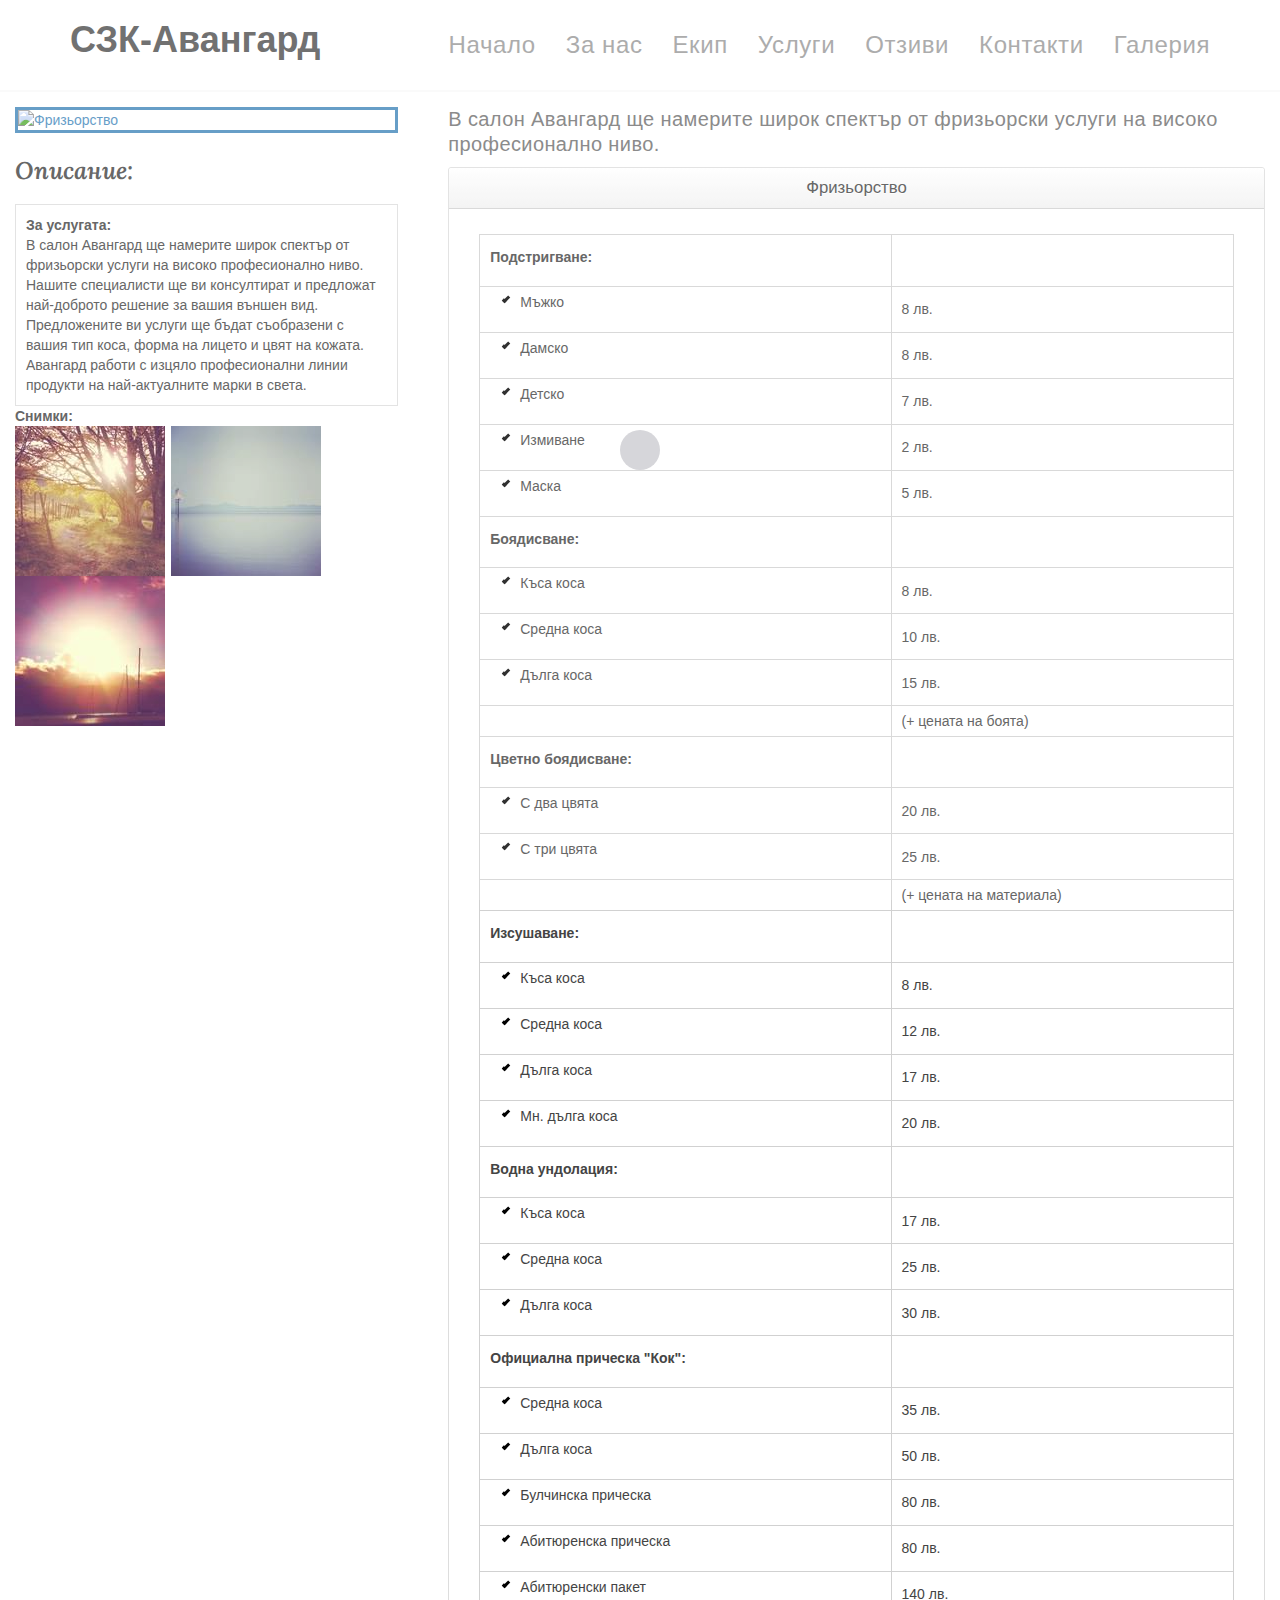
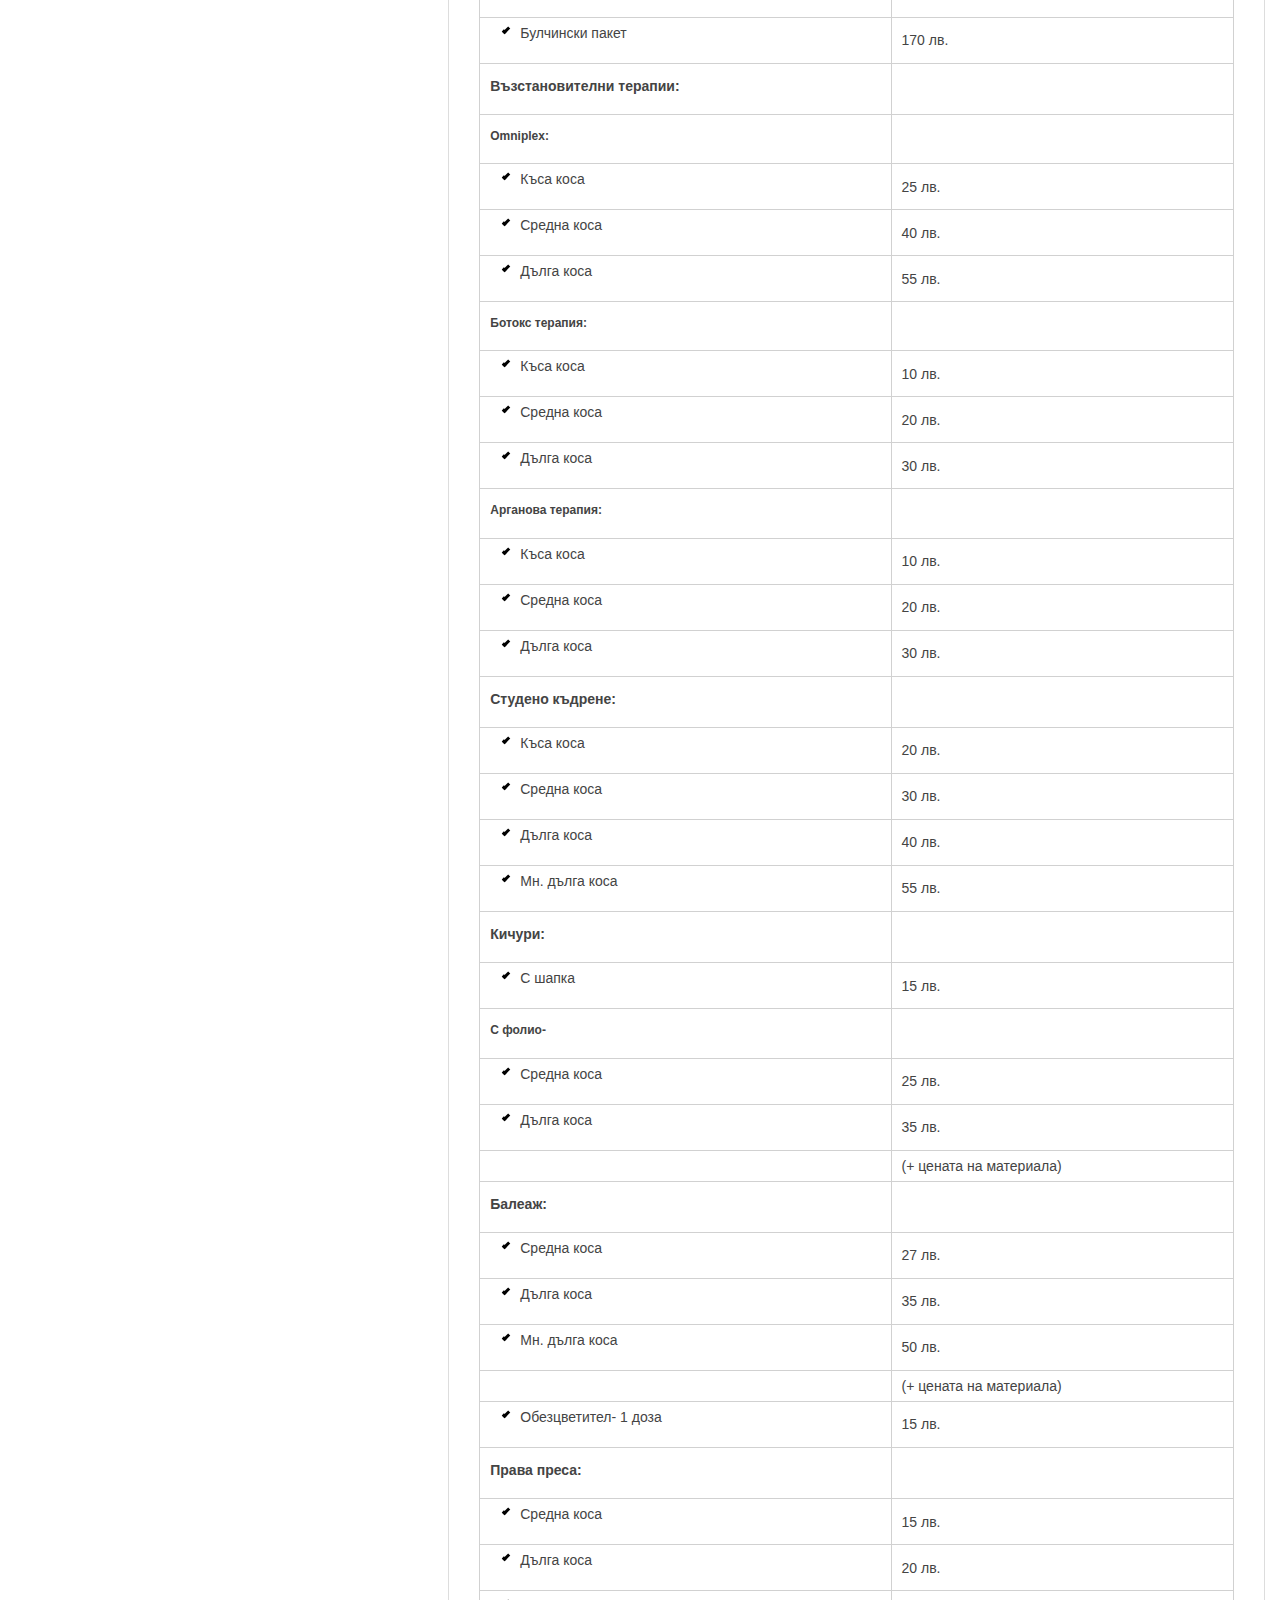
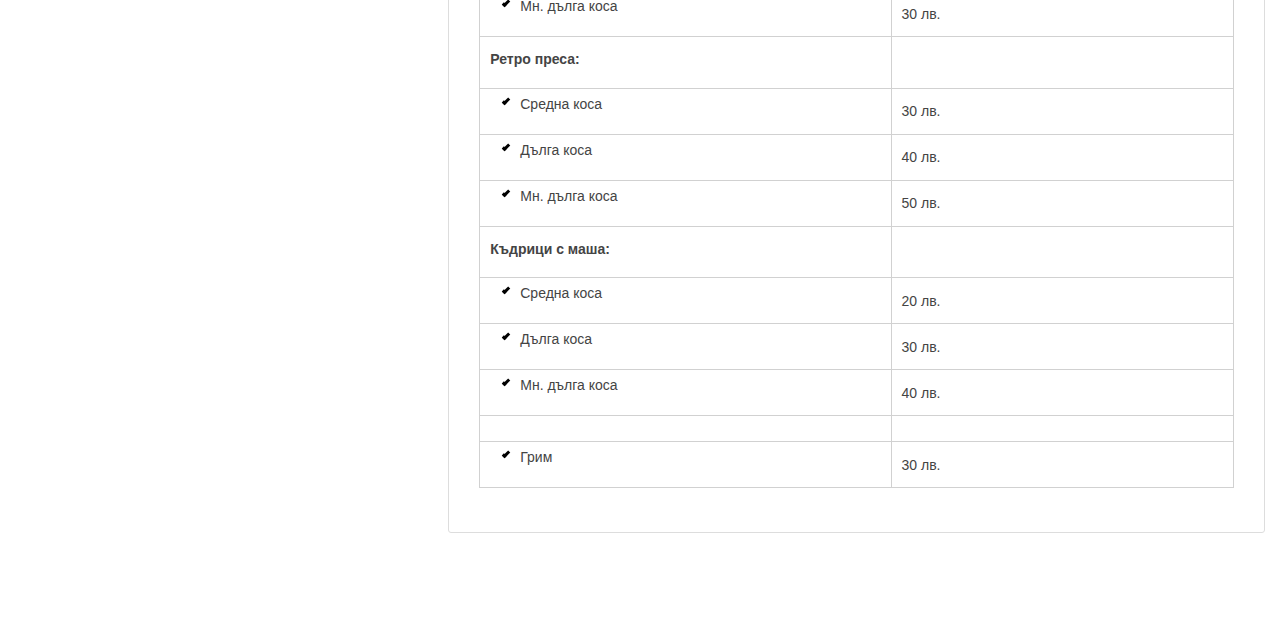
==== commit 9ca1e8a9: "Ädded new improvements" ====
--- a/barber.html
+++ b/barber.html
@@ -63,6 +63,7 @@
 				<li><a href="index.html#trainer" class="smoothScroll">Екип</a></li>
 				<li><a href="index.html#price" class="smoothScroll">Услуги</a></li>
 				<li><a href="index.html#testimonial" class="smoothScroll">Отзиви</a></li>
+				<li><a href="index.html#contacts" class="smoothScroll">Контакти</a></li>
 				<li><a href="gallery.html" class="smoothScroll">Галерия</a></li>
 			
 				
@@ -139,8 +140,105 @@
 <tbody>
 <tr>
 <td>
-<ul class="checkmark">
-<li>Подстригване (измиване с шампоан)</li>
+<ul class="checkmark-head">
+<h5>Подстригване:</h5>
+</ul>
+</td>
+<td></td>
+</tr>
+<tr>
+<td>
+<ul class="checkmark">
+<li>Мъжко</li>
+</ul>
+</td>
+<td>8 лв.</td>
+</tr>
+<tr>
+<td>
+<ul class="checkmark">
+<li>Дамско</li>
+</ul>
+</td>
+<td>8 лв.</td>
+</tr>
+<tr>
+<td>
+<ul class="checkmark">
+<li>Детско</li>
+</ul>
+</td>
+<td>7 лв.</td>
+</tr>
+<tr>
+<td>
+<ul class="checkmark">
+<li>Измиване</li>
+</ul>
+</td>
+<td>2 лв.</td>
+</tr>
+<tr>
+<td>
+<ul class="checkmark">
+<li>Маска</li>
+</ul>
+</td>
+<td>5 лв.</td>
+</tr>
+<tr>
+<td>
+<ul class="checkmark-head">
+<h5>Боядисване:</h5>
+</ul>
+</td>
+<td></td>
+</tr>
+<tr>
+<td>
+<ul class="checkmark">
+<li>Къса коса</li>
+</ul>
+</td>
+<td>8 лв.</td>
+</tr>
+<tr>
+<td>
+<ul class="checkmark">
+<li>Средна коса</li>
+</ul>
+</td>
+<td>10 лв.</td>
+</tr>
+<tr>
+<td>
+<ul class="checkmark">
+<li>Дълга коса</li>
+</ul>
+</td>
+<td>15 лв.</td>
+</tr>
+<tr>
+<td>
+<ul class="checkmark-head">
+<li> </li>
+</ul>
+</td>
+<td>(+ цената на боята)</td>
+</tr>
+<tr>
+<td>
+
+<ul class="checkmark-head">
+<h5>Цветно боядисване:</h5>
+</ul>
+</td>
+<td></td>
+</tr>
+<tr>
+<td>
+<ul class="checkmark">
+<li>С два цвята</li>
 </ul>
 </td>
 <td>20 лв.</td>
@@ -148,107 +246,506 @@
 <tr>
 <td>
 <ul class="checkmark">
-<li>Сешoар (измиване с шампoан &#8211; къса коса)</li>
+<li>С три цвята</li>
+</ul>
+</td>
+<td>25 лв.</td>
+</tr>
+<tr>
+<td>
+<ul class="checkmark-head">
+<li></li>
+</ul>
+</td>
+<td>(+ цената на материала)</td>
+</tr>
+<tr>
+<td>
+<ul class="checkmark-head">
+<h5>Изсушаване:</h5>
+</ul>
+</td>
+<td></td>
+</tr>
+<tr>
+<td>
+<ul class="checkmark">
+<li>Къса коса</li>
+</ul>
+</td>
+<td>8 лв.</td>
+</tr>
+<tr>
+<td>
+<ul class="checkmark">
+<li>Средна коса</li>
+</ul>
+</td>
+<td>12 лв.</td>
+</tr>
+<tr>
+<td>
+<ul class="checkmark">
+<li>Дълга коса</li>
+</ul>
+</td>
+<td>17 лв.</td>
+</tr>
+<tr>
+<td>
+<ul class="checkmark">
+<li>Мн. дълга коса</li>
 </ul>
 </td>
 <td>20 лв.</td>
 </tr>
 <tr>
 <td>
-<ul class="checkmark">
-<li>Сешoар (измиване с шампоан &#8211; дълга коса)</li>
+<ul class="checkmark-head">
+<h5>Водна ундолация:</h5>
+</ul>
+</td>
+<td></td>
+</tr>
+<tr>
+<td>
+<ul class="checkmark">
+<li>Къса коса</li>
+</ul>
+</td>
+<td>17 лв.</td>
+</tr>
+<tr>
+<td>
+<ul class="checkmark">
+<li>Средна коса</li>
+</ul>
+</td>
+<td>25 лв.</td>
+</tr>
+<tr>
+<td>
+<ul class="checkmark">
+<li>Дълга коса</li>
 </ul>
 </td>
 <td>30 лв.</td>
 </tr>
-<tr>
-<td>
-<ul class="checkmark">
-<li>Права преса</li>
+
+<tr>
+<td>
+<ul class="checkmark-head">
+<h5>Официална прическа "Кок":</h5>
+</ul>
+</td>
+<td></td>
+</tr>
+<tr>
+<td>
+<ul class="checkmark">
+<li>Средна коса</li>
+</ul>
+</td>
+<td>35 лв.</td>
+</tr>
+<tr>
+<td>
+<ul class="checkmark">
+<li>Дълга коса</li>
+</ul>
+</td>
+<td>50 лв.</td>
+</tr>
+<tr>
+<td>
+<ul class="checkmark">
+<li>Булчинска прическа</li>
+</ul>
+</td>
+<td>80 лв.</td>
+</tr>
+<tr>
+<td>
+<ul class="checkmark">
+<li>Абитюренска прическа</li>
+</ul>
+</td>
+<td>80 лв.</td>
+</tr>
+<tr>
+<td>
+<ul class="checkmark">
+<li>Абитюренски пакет</li>
+</ul>
+</td>
+<td>140 лв.</td>
+</tr>
+<tr>
+<td>
+<ul class="checkmark">
+<li>Булчински пакет</li>
+</ul>
+</td>
+<td>170 лв.</td>
+</tr>
+
+
+<tr>
+<td>
+<ul class="checkmark-head">
+<h5>Възстановителни терапии:</h5>
+</ul>
+</td>
+<td></td>
+</tr>
+<tr>
+<td>
+<ul class="checkmark-head">
+<h6>Omniplex:</h6>
+</ul>
+</td>
+<td></td>
+</tr>
+<tr>
+<td>
+<ul class="checkmark">
+<li>Къса коса</li>
+</ul>
+</td>
+<td>25 лв.</td>
+</tr>
+<tr>
+<td>
+<ul class="checkmark">
+<li>Средна коса</li>
+</ul>
+</td>
+<td>40 лв.</td>
+</tr>
+<tr>
+<td>
+<ul class="checkmark">
+<li>Дълга коса</li>
+</ul>
+</td>
+<td>55 лв.</td>
+</tr>
+<tr>
+<td>
+<ul class="checkmark">
+<h6>Ботокс терапия:</h6>
+</ul>
+</td>
+<td></td>
+</tr>
+<tr>
+<td>
+<ul class="checkmark">
+<li>Къса коса</li>
+</ul>
+</td>
+<td>10 лв.</td>
+</tr>
+<tr>
+<td>
+<ul class="checkmark">
+<li>Средна коса</li>
+</ul>
+</td>
+<td>20 лв.</td>
+</tr>
+<tr>
+<td>
+<ul class="checkmark">
+<li>Дълга коса</li>
+</ul>
+</td>
+<td>30 лв.</td>
+</tr>
+<tr>
+<td>
+<ul class="checkmark">
+<h6>Арганова терапия:</h6>
+</ul>
+</td>
+<td></td>
+</tr>
+<tr>
+<td>
+<ul class="checkmark">
+<li>Къса коса</li>
+</ul>
+</td>
+<td>10 лв.</td>
+</tr>
+<tr>
+<td>
+<ul class="checkmark">
+<li>Средна коса</li>
+</ul>
+</td>
+<td>20 лв.</td>
+</tr>
+<tr>
+<td>
+<ul class="checkmark">
+<li>Дълга коса</li>
+</ul>
+</td>
+<td>30 лв.</td>
+</tr>
+<tr>
+<td>
+<ul class="checkmark-head">
+<h5>Студено къдрене:</h5>
+</ul>
+</td>
+<td></td>
+</tr>
+<tr>
+<td>
+<ul class="checkmark">
+<li>Къса коса</li>
+</ul>
+</td>
+<td>20 лв.</td>
+</tr>
+<tr>
+<td>
+<ul class="checkmark">
+<li>Средна коса</li>
+</ul>
+</td>
+<td>30 лв.</td>
+</tr>
+<tr>
+<td>
+<ul class="checkmark">
+<li>Дълга коса</li>
+</ul>
+</td>
+<td>40 лв.</td>
+</tr>
+<tr>
+<td>
+<ul class="checkmark">
+<li>Мн. дълга коса</li>
+</ul>
+</td>
+<td>55 лв.</td>
+</tr>
+<tr>
+<td>
+
+<ul class="checkmark-head">
+<h5>Кичури:</h5>
+</ul>
+</td>
+<td></td>
+</tr>
+<tr>
+<td>
+<ul class="checkmark">
+<li>С шапка</li>
 </ul>
 </td>
 <td>15 лв.</td>
 </tr>
 <tr>
 <td>
-<ul class="checkmark">
-<li>Права преса &#8211; дълга коса</li>
+<ul class="checkmark-head">
+<h6>С фолио-</h6>
+</ul>
+</td>
+<td></td>
+</tr>
+<tr>
+<td>
+<ul class="checkmark">
+<li>Средна коса</li>
+</ul>
+</td>
+<td>25 лв.</td>
+</tr>
+<tr>
+<td>
+<ul class="checkmark">
+<li>Дълга коса</li>
+</ul>
+</td>
+<td>35 лв.</td>
+</tr>
+<tr>
+<td>
+<ul class="checkmark-head">
+<li></li>
+</ul>
+</td>
+<td>(+ цената на материала)</td>
+</tr>
+
+<tr>
+<td>
+<ul class="checkmark-head">
+<h5>Балеаж:</h5>
+</ul>
+</td>
+<td></td>
+</tr>
+<tr>
+<td>
+<ul class="checkmark">
+<li>Средна коса</li>
+</ul>
+</td>
+<td>27 лв.</td>
+</tr>
+<tr>
+<td>
+<ul class="checkmark">
+<li>Дълга коса</li>
+</ul>
+</td>
+<td>35 лв.</td>
+</tr>
+<tr>
+<td>
+<ul class="checkmark">
+<li>Мн. дълга коса</li>
+</ul>
+</td>
+<td>50 лв.</td>
+</tr>
+<tr>
+<td>
+<ul class="checkmark-head">
+<li></li>
+</ul>
+</td>
+<td>(+ цената на материала)</td>
+</tr>
+<tr>
+<td>
+<ul class="checkmark">
+<li>Обезцветител- 1 доза</li>
+</ul>
+</td>
+<td>15 лв.</td>
+</tr>
+<tr>
+<td>
+<ul class="checkmark-head">
+<h5>Права преса:</h5>
+</ul>
+</td>
+<td></td>
+</tr>
+<tr>
+<td>
+<ul class="checkmark">
+<li>Средна коса</li>
+</ul>
+</td>
+<td>15 лв.</td>
+</tr>
+<tr>
+<td>
+<ul class="checkmark">
+<li>Дълга коса</li>
+</ul>
+</td>
+<td>20 лв.</td>
+</tr>
+<tr>
+<td>
+<ul class="checkmark">
+<li>Мн. дълга коса</li>
 </ul>
 </td>
 <td>30 лв.</td>
 </tr>
 <tr>
 <td>
-<ul class="checkmark">
-<li>Прическа (измиване, ролки &#8211; маша, къса коса)</li>
-</ul>
-</td>
-<td>25 лв.</td>
-</tr>
-<tr>
-<td>
-<ul class="checkmark">
-<li>Прическа (измиване, ролки &#8211; маша, дълга коса)</li>
+<ul class="checkmark-head">
+<h5>Ретро преса:</h5>
+</ul>
+</td>
+<td></td>
+</tr>
+<tr>
+<td>
+<ul class="checkmark">
+<li>Средна коса</li>
+</ul>
+</td>
+<td>30 лв.</td>
+</tr>
+<tr>
+<td>
+<ul class="checkmark">
+<li>Дълга коса</li>
+</ul>
+</td>
+<td>40 лв.</td>
+</tr>
+<tr>
+<td>
+<ul class="checkmark">
+<li>Мн. дълга коса</li>
 </ul>
 </td>
 <td>50 лв.</td>
 </tr>
 <tr>
 <td>
-<ul class="checkmark">
-<li>Обезцветител (1 лъжица)</li>
-</ul>
-</td>
-<td>15-22 лв.</td>
-</tr>
-<tr>
-<td>
-<ul class="checkmark">
-<li>Официален кок (с допълнителна коса)</li>
-</ul>
-</td>
-<td>98 лв.</td>
-</tr>
-<tr>
-<td>
-<ul class="checkmark">
-<li>Официален кок без допълнителна коса</li>
-</ul>
-</td>
-<td>70 лв.</td>
-</tr>
-<tr>
-<td>
-<ul class="checkmark">
-<li>Къдрене (къса коса)</li>
-</ul>
-</td>
-<td>35 лв.</td>
-</tr>
-<tr>
-<td>
-<ul class="checkmark">
-<li>Къдрене (дълга коса)</li>
-</ul>
-</td>
-<td>60 лв.</td>
-</tr>
-<tr>
-<td>
-<ul class="checkmark">
-<li>Изправяне &#8211; трайно</li>
-</ul>
-</td>
-<td>50 лв.</td>
-</tr>
-<tr>
-<td>
-<ul class="checkmark">
-<li>Боя KADIFFE 60 мл.</li>
-</ul>
-</td>
-<td>45 лв.</td>
-</tr>
+<ul class="checkmark-head">
+<h5>Къдрици с маша:</h5>
+</ul>
+</td>
+<td></td>
+</tr>
+<tr>
+<td>
+<ul class="checkmark">
+<li>Средна коса</li>
+</ul>
+</td>
+<td>20 лв.</td>
+</tr>
+<tr>
+<td>
+<ul class="checkmark">
+<li>Дълга коса</li>
+</ul>
+</td>
+<td>30 лв.</td>
+</tr>
+<tr>
+<td>
+<ul class="checkmark">
+<li>Мн. дълга коса</li>
+</ul>
+</td>
+<td>40 лв.</td>
+</tr>
+<tr>
+<td>
+<ul class="checkmark-head">
+<h5></h5>
+</ul>
+</td>
+<td></td>
+</tr>
+<tr>
+<td>
+<ul class="checkmark">
+<li>Грим</li>
+</ul>
+</td>
+<td>30 лв.</td>
+</tr>
+
+
 
 </tbody>
 </table>
--- a/css/table.css
+++ b/css/table.css
@@ -442,6 +442,7 @@
 /* Standard List Styles */
 
 ul.checkmark,
+ul.checkmark-head,
 ul.circle-checkmark,
 ul.square-checkmark,
 ul.circle-small,
@@ -453,6 +454,7 @@
 ul.bullet { margin: 0 0 15px 0; padding: 0; }
 
 ul.checkmark li,
+ul.checkmark-head li,
 ul.circle-checkmark li,
 ul.square-checkmark li,
 ul.circle-small li,
@@ -464,6 +466,7 @@
 ul.bullet li { list-style-type: none; padding: 0 0 0 30px; position: relative; margin-bottom: 8px; }
 
 ul.checkmark li a,
+ul.checkmark-head li a ,
 ul.circle-checkmark li a,
 ul.square-checkmark li a,
 ul.circle-small li a,
@@ -474,7 +477,7 @@
 ul.triangle-large li { font-size: 100%; line-height: 1.7em; }
 
 ul.checkmark li:after { content: ""; display: block; width: 4px; height: 8px; border-color: #000000; border-style: solid; border-width: 0 3px 3px 0; position: absolute; left: 14px; top: 3px; -webkit-transform: rotate(45deg); -moz-transform: rotate(45deg); -o-transform: rotate(45deg); }
-
+ul.checkmark-head li:after { content: ""; display: block; width: 4px; height: 8px; border-color: #ffffff; border-style: solid; border-width: 0 3px 3px 0; position: absolute; left: 14px; top: 3px; -webkit-transform: rotate(45deg); -moz-transform: rotate(45deg); -o-transform: rotate(45deg); }
 ul.circle-checkmark li:before { content: ""; display: block; border-color: #fff; border-style: solid; border-width: 9px; border-radius: 9px; height: 0; width: 0; position: absolute; left: 7px; top: 1px; }
 
 ul.circle-checkmark li:after { content: ""; display: block; width: 3px; height: 6px; border-color: #000; border-width: 0 2px 2px 0; border-style: solid; position: absolute; left: 14px; top: 5px; -webkit-transform: rotate(45deg); -moz-transform: rotate(45deg); -o-transform: rotate(45deg); }
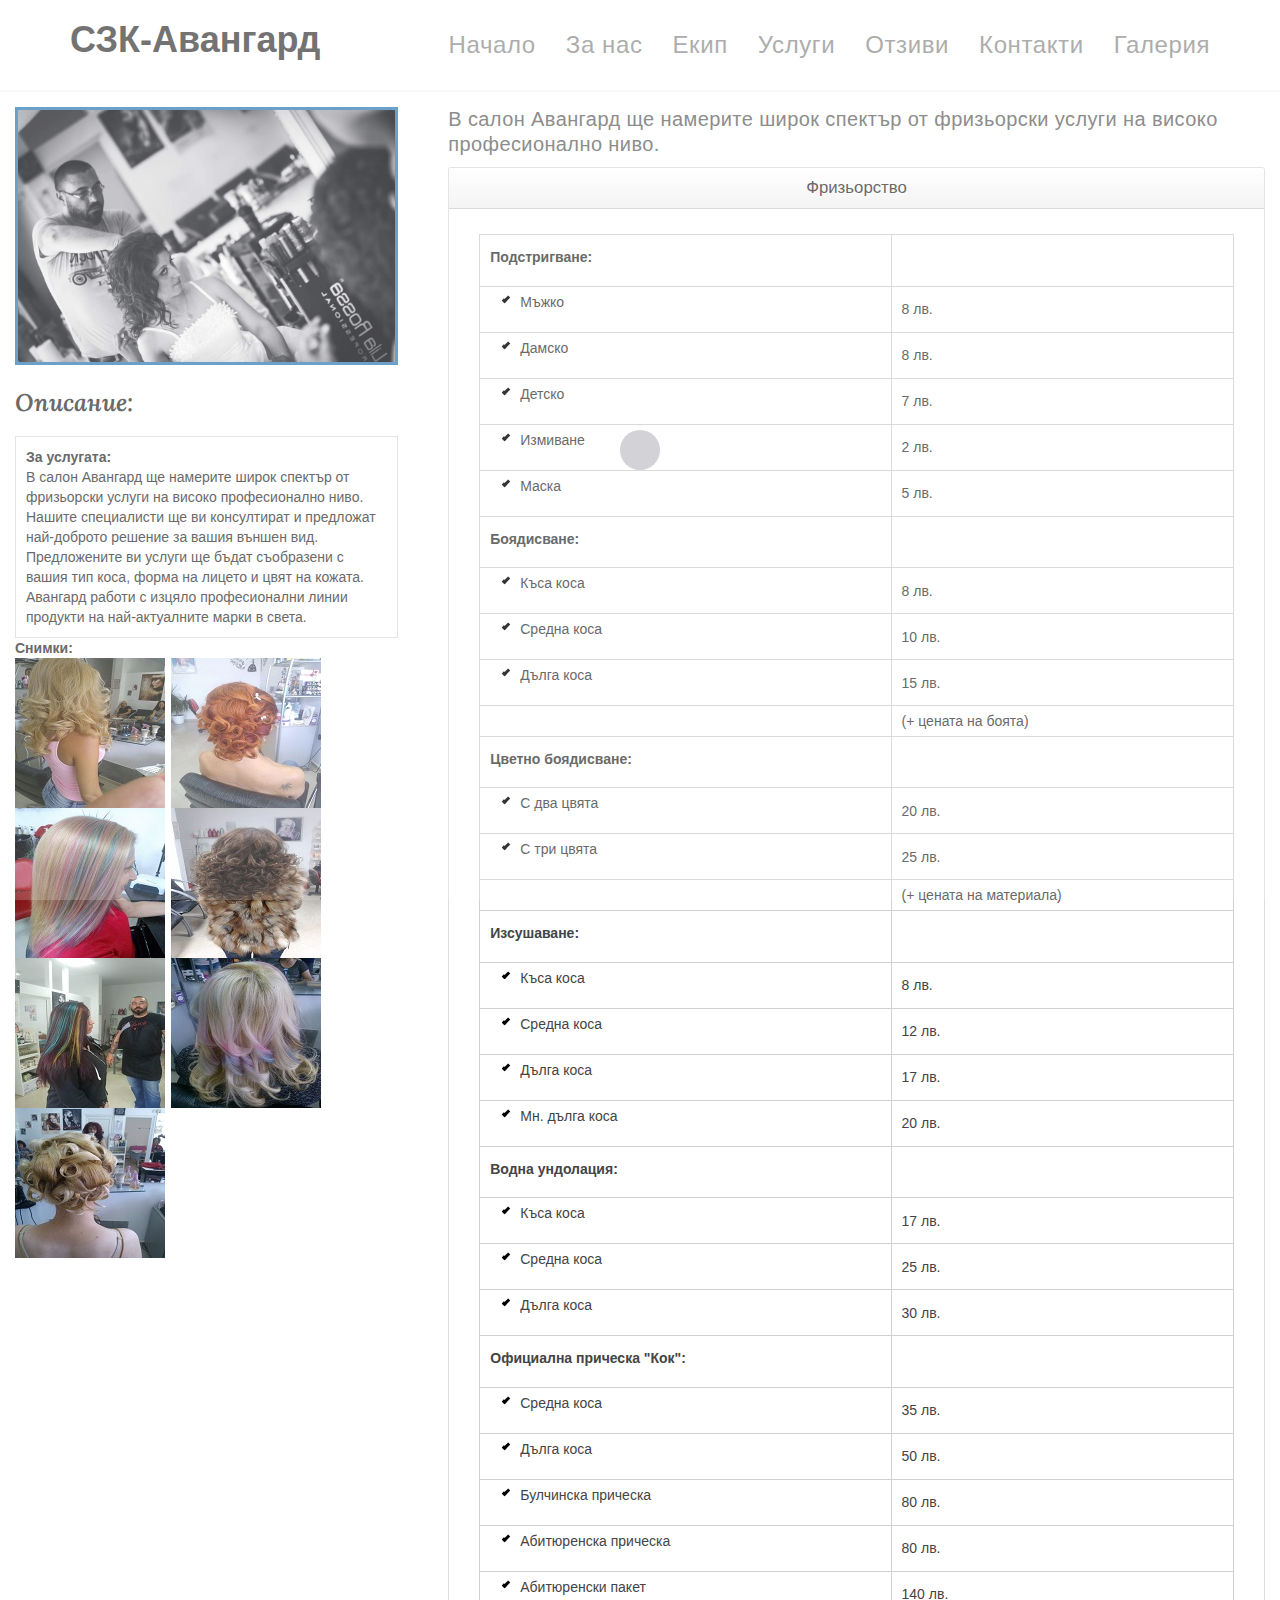
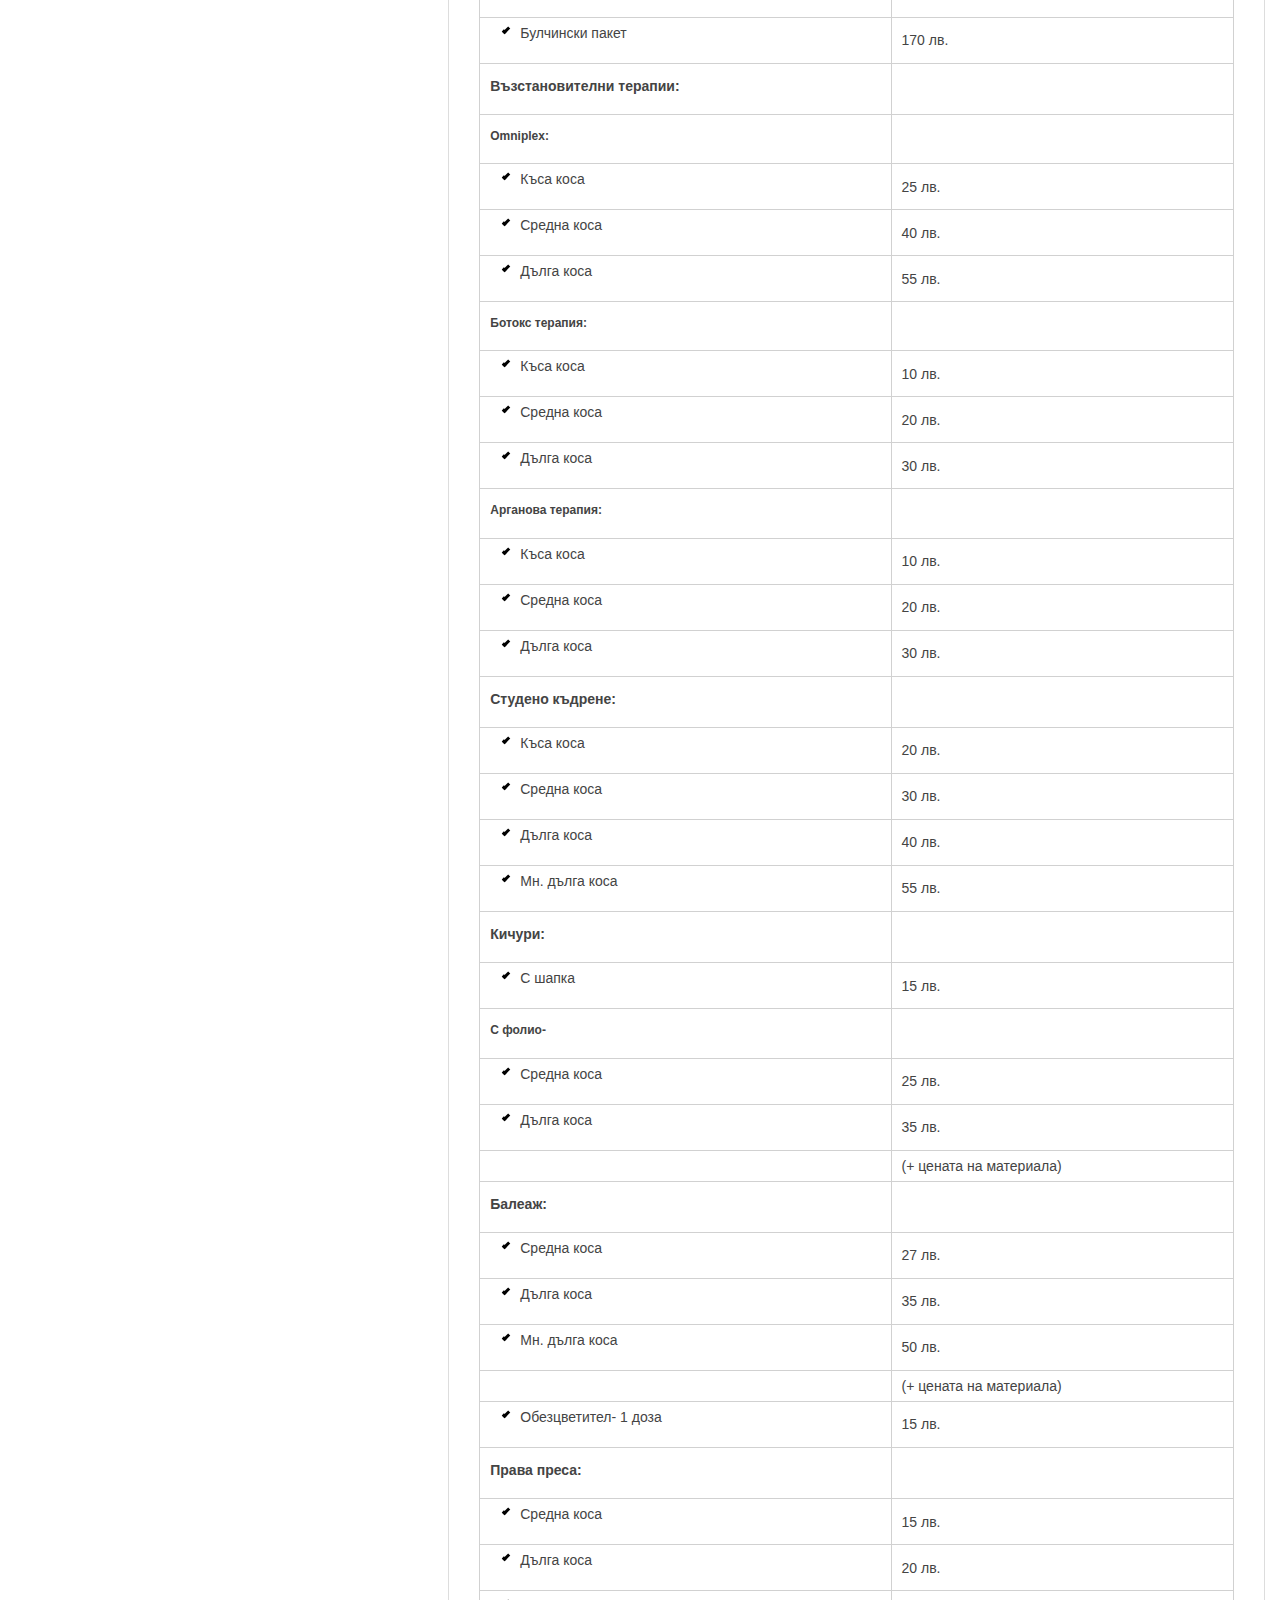
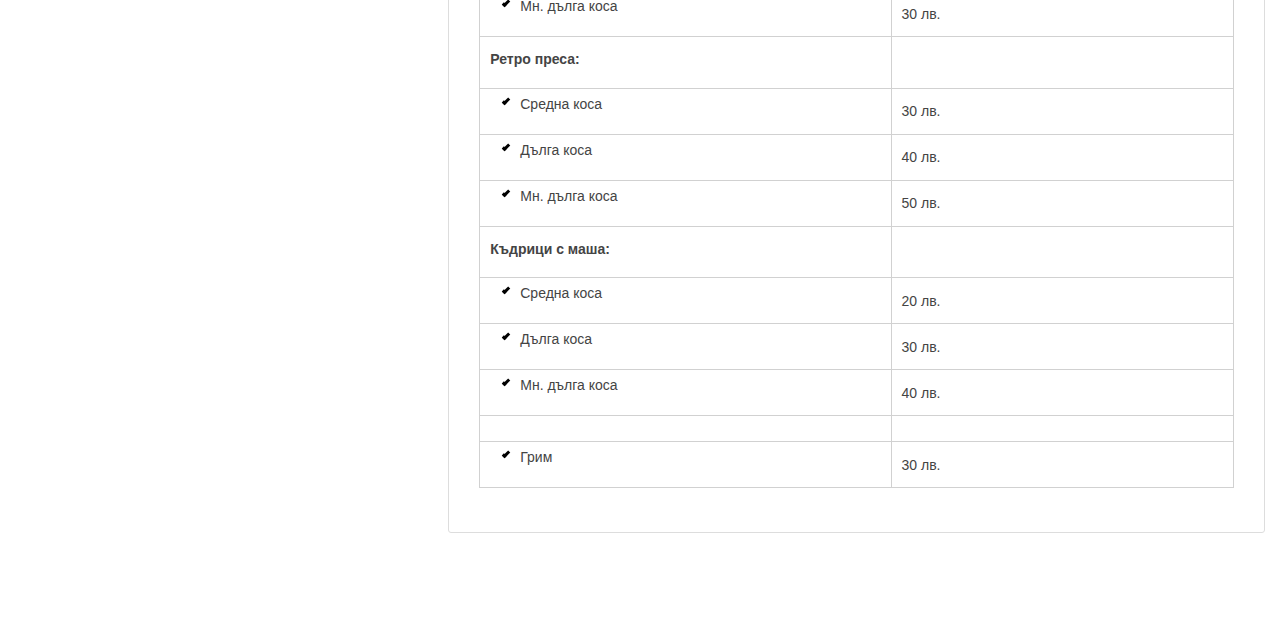
==== commit d945936f: "Ädded improvements" ====
--- a/barber.html
+++ b/barber.html
@@ -101,7 +101,7 @@
         <div class="content-img gkResponsive">
 
           
-          <a data-lightbox href="#"> <img class="alignnone size-full wp-image-506" src="http://www.myenglishlanguage.com/wp-content/uploads/2016/02/Hairdressing.jpg" alt="Фризьорство" width="664" height="1000" /> </a> </div>
+          <a data-lightbox href="#"> <img class="alignnone size-full wp-image-506" src="images/gallery/barber/header.jpg" alt="Фризьорство" width="664" height="1000" /> </a> </div>
 
         <div class="serviceinfotitle">
 
@@ -122,9 +122,13 @@
 <article>
 			<hl><b>Снимки:</b></hl>
 			<p>
-				<a class="fancybox" href="images/gallery/1_b.jpg" data-fancybox-group="gallery" title="Горичка"><img src="images/gallery/1_s.jpg" alt="" /></a>
-				<a class="fancybox" href="images/gallery/2_b.jpg" data-fancybox-group="gallery" title="Езеро"><img src="images/gallery/2_s.jpg" alt="" /></a>
-				<a class="fancybox" href="images/gallery/3_b.jpg" data-fancybox-group="gallery" title="Залез"><img src="images/gallery/3_s.jpg" alt="" /></a>
+				<a class="fancybox" href="images/gallery/barber/pic1_b.jpg" data-fancybox-group="gallery" title=""><img src="images/gallery/barber/pic1_s.jpg" alt="" /></a>
+				<a class="fancybox" href="images/gallery/barber/pic2_b.jpg" data-fancybox-group="gallery" title=""><img src="images/gallery/barber/pic2_s.jpg" alt="" /></a>
+				<a class="fancybox" href="images/gallery/barber/pic3_b.jpg" data-fancybox-group="gallery" title=""><img src="images/gallery/barber/pic3_s.jpg" alt="" /></a>
+				<a class="fancybox" href="images/gallery/barber/pic4_b.jpg" data-fancybox-group="gallery" title=""><img src="images/gallery/barber/pic4_s.jpg" alt="" /></a>
+				<a class="fancybox" href="images/gallery/barber/pic5_b.jpg" data-fancybox-group="gallery" title=""><img src="images/gallery/barber/pic5_s.jpg" alt="" /></a>
+				<a class="fancybox" href="images/gallery/barber/pic6_b.jpg" data-fancybox-group="gallery" title=""><img src="images/gallery/barber/pic6_s.jpg" alt="" /></a>
+				<a class="fancybox" href="images/gallery/barber/pic7_b.jpg" data-fancybox-group="gallery" title=""><img src="images/gallery/barber/pic7_s.jpg" alt="" /></a>
 				
 			</p>
 		</article>
